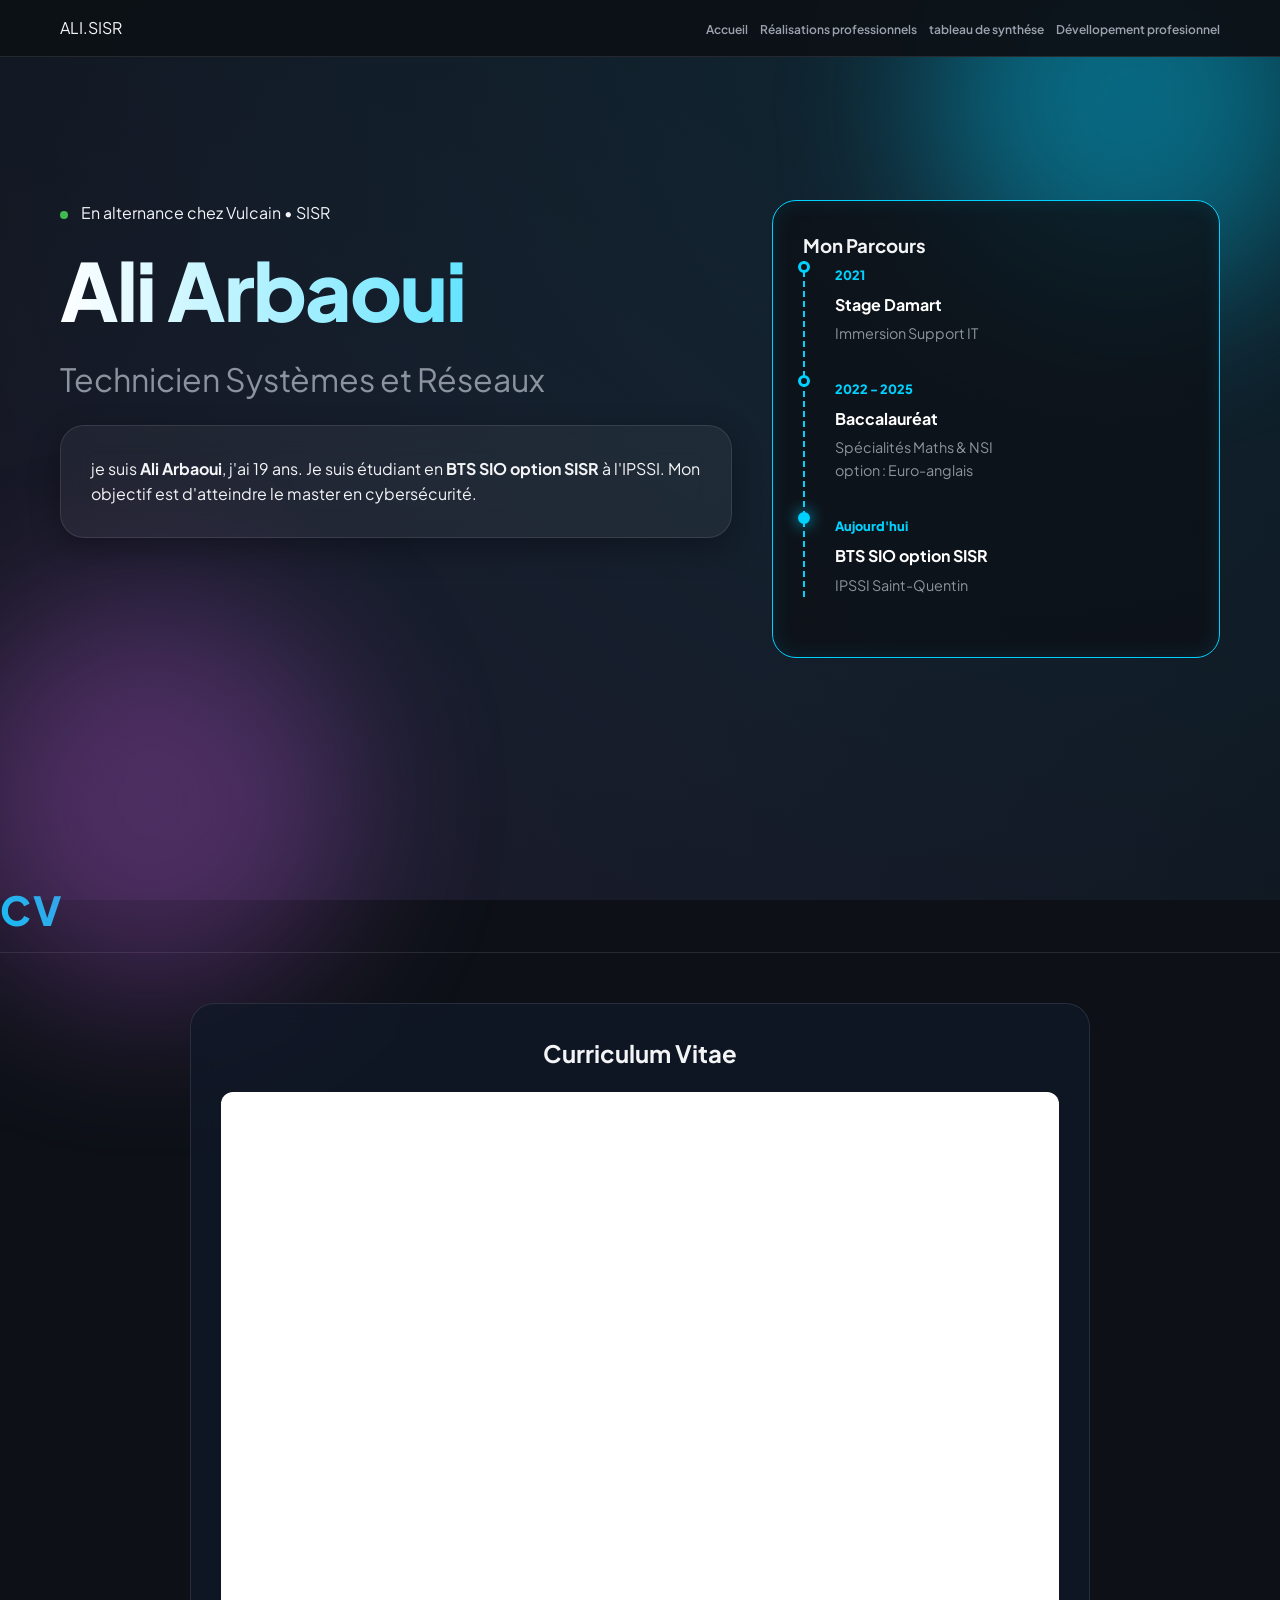
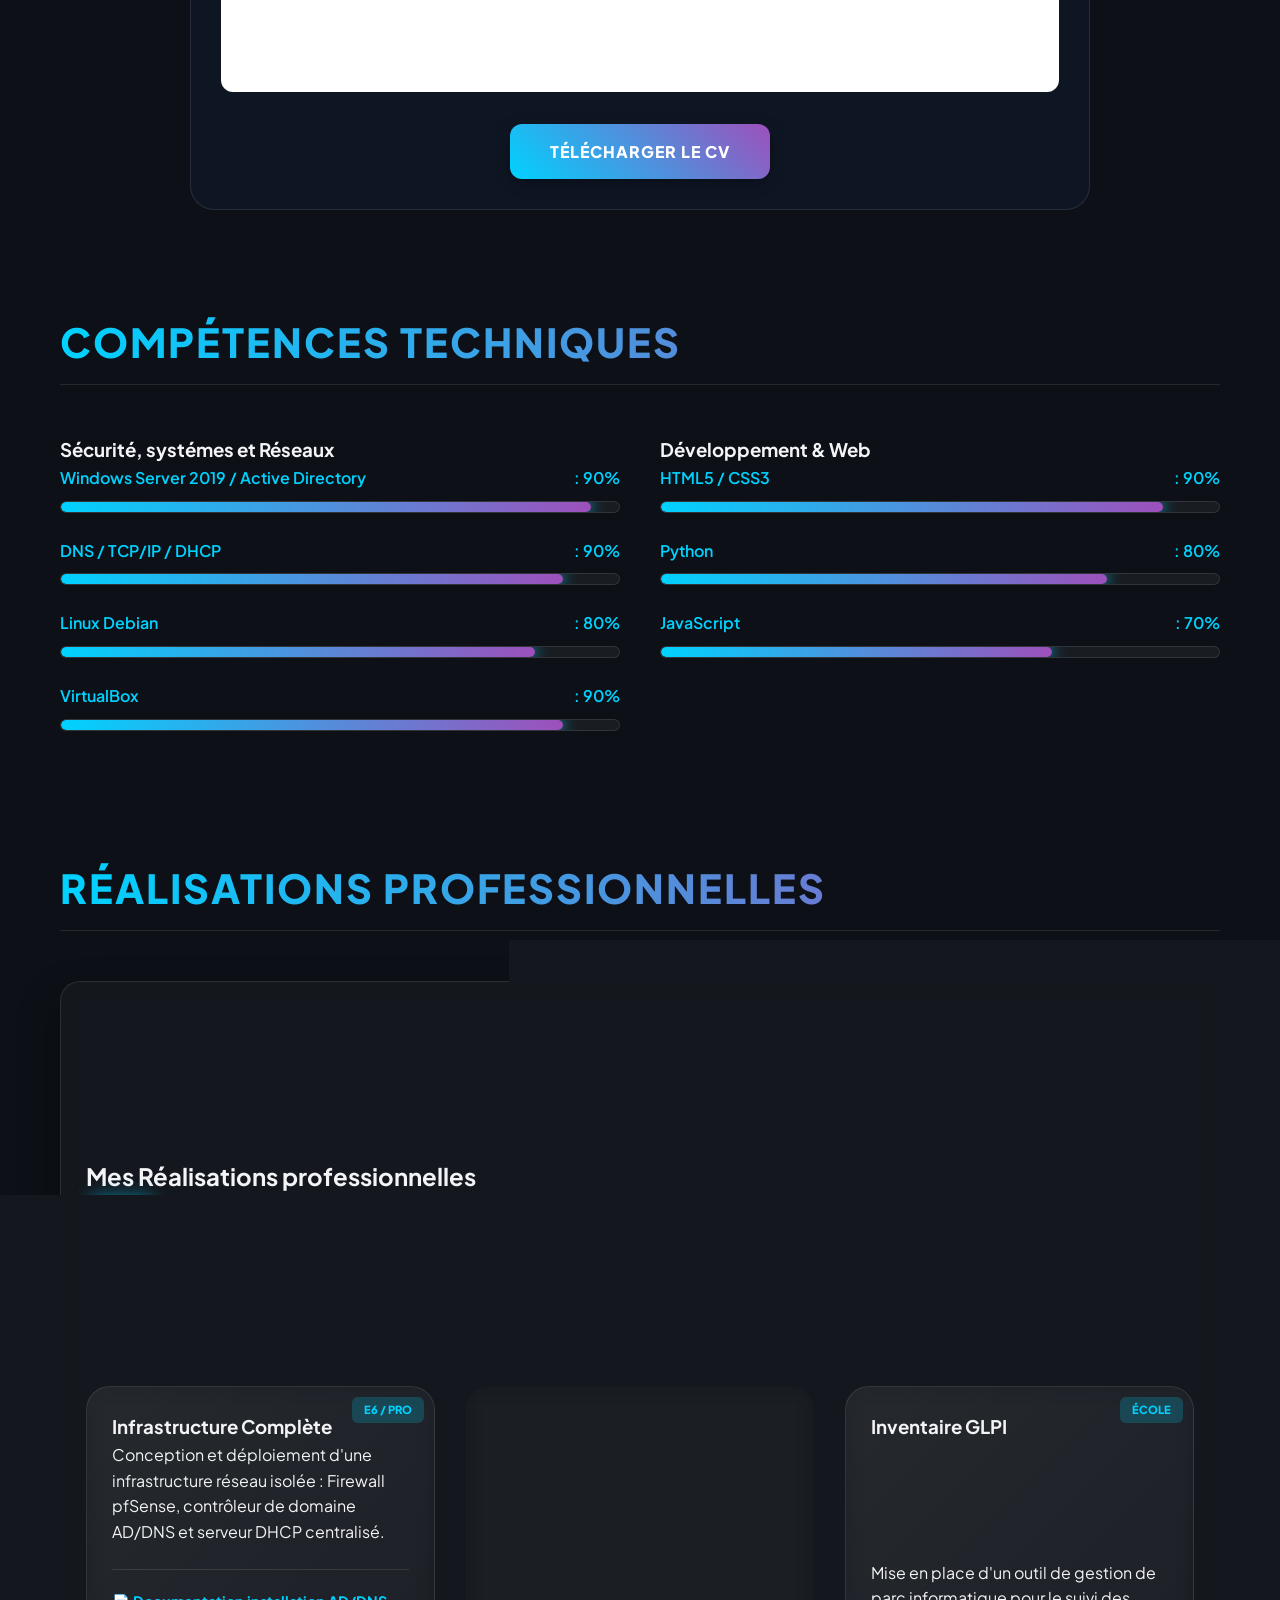
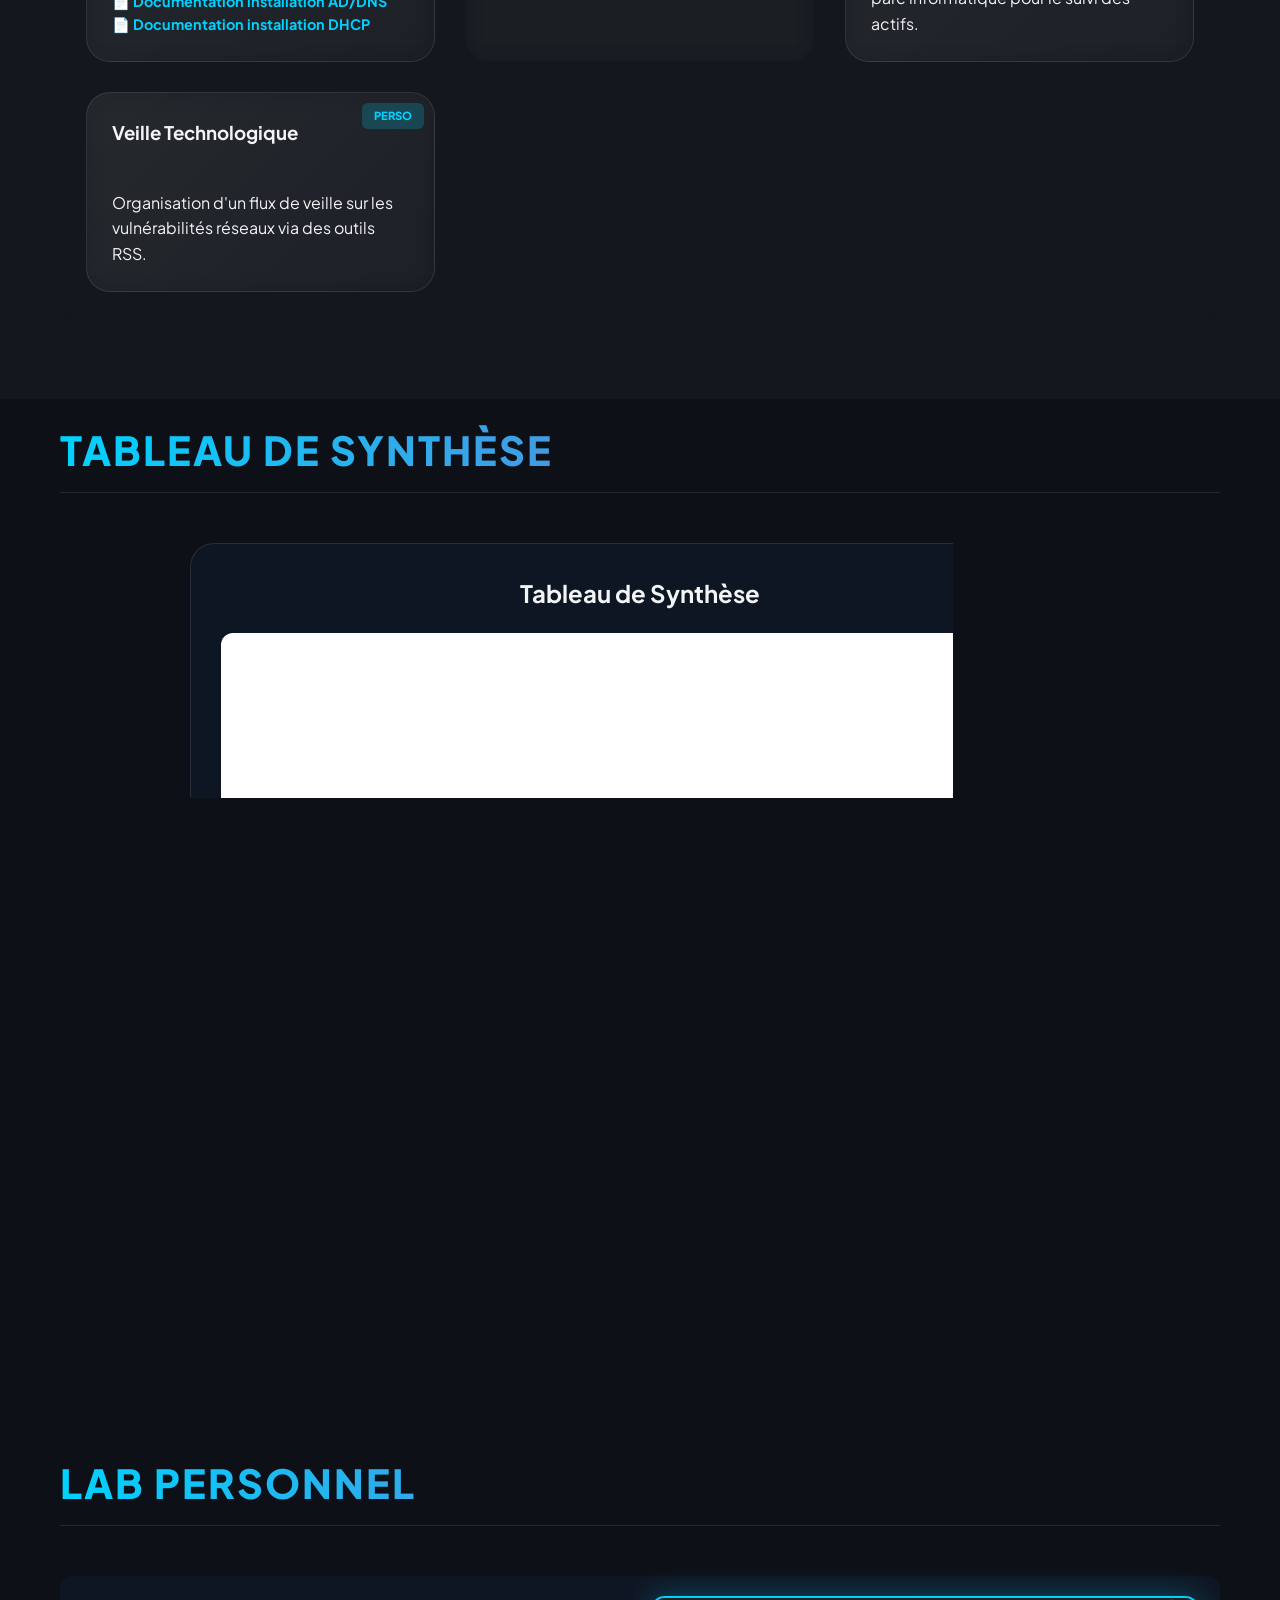
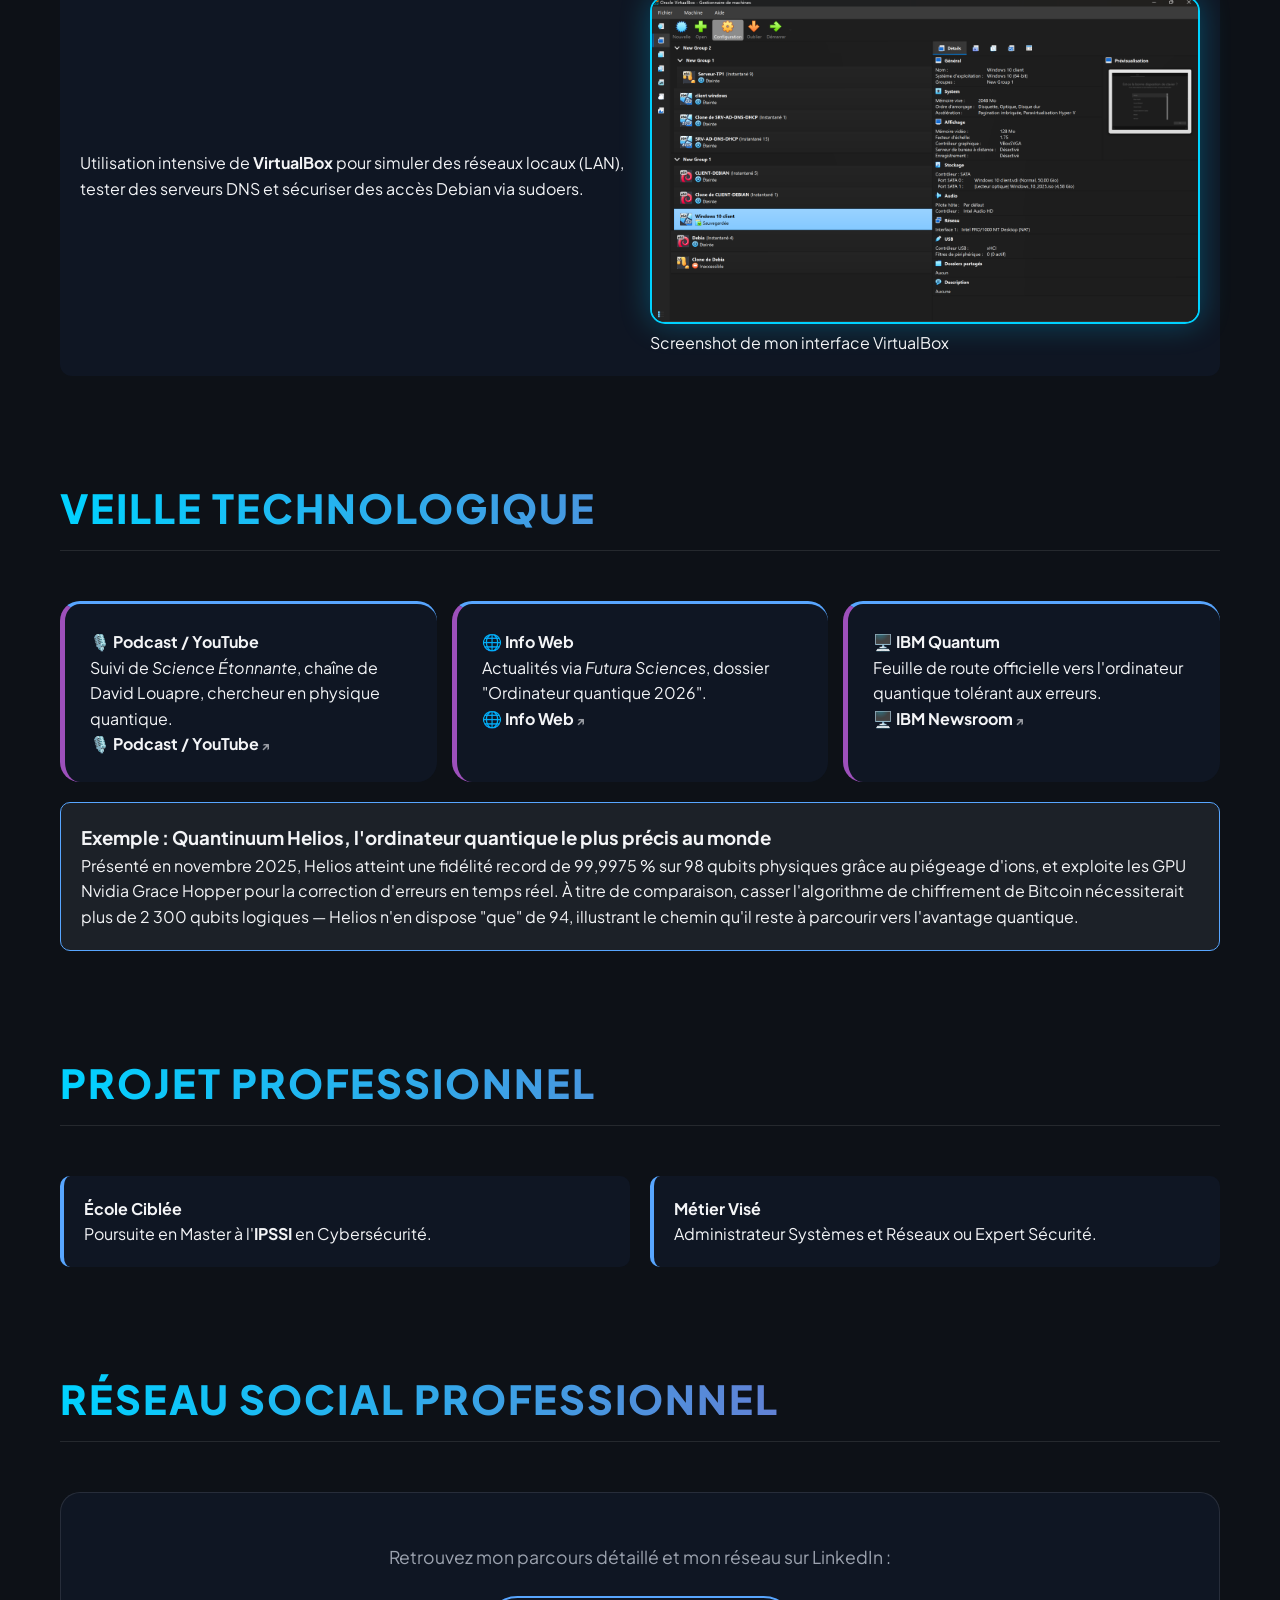
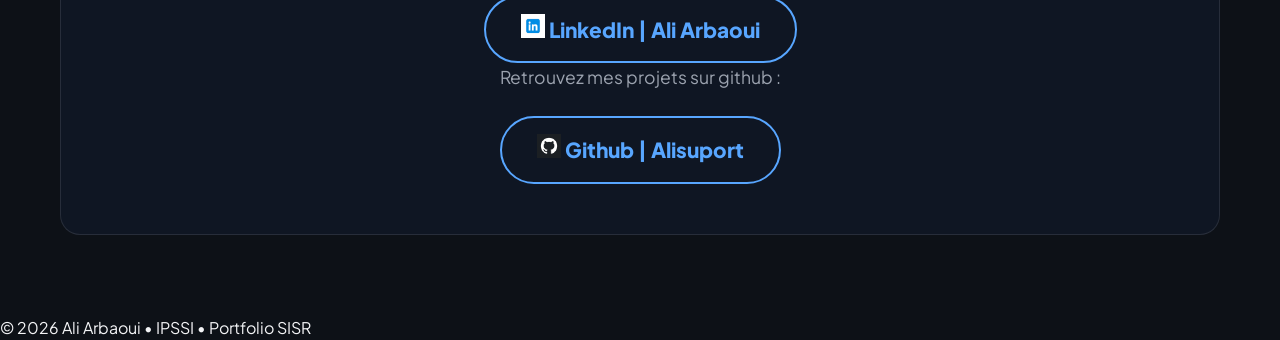
==== index.html @ 54f22679 "Rename portfolio.html to index.html" ====
<!DOCTYPE html>
<html lang="fr">
<head>
    <meta charset="UTF-8">
    <meta name="viewport" content="width=device-width, initial-scale=1.0">
    <title>Ali Arbaoui | Portfolio SISR</title>
    <link rel="stylesheet" href="portfolio1.css">
    <script src="script.js"></script>
    <link href="https://fonts.googleapis.com/css2?family=Plus+Jakarta+Sans:wght@300;400;600;800&display=swap" rel="stylesheet">
</head>
<body>

    <nav class="navbar">
    <div class="nav-container">
        <div class="nav-logo">ALI.<span>SISR</span></div>
        <ul class="nav-links">
            <li><a href="#presentation">Accueil</a></li>
            <li><a href="#missions">Réalisations professionnels</a></li>
            <li><a href="#table-section">tableau de synthése</a></li>
            <li><a href="#labo">Dévellopement profesionnel</a></li>
        </ul>
    </div>
</nav>
<header id="presentation" class="hero-header">
    <div class="blob blob-1"></div>
    <div class="blob blob-2"></div>

    <div class="container-wide hero-grid">
        <div class="hero-main">
            <div class="badge-status-vivid">
                <span class="pulse-dot"></span>
                En alternance chez Vulcain • SISR
            </div>
            
            <h1 class="vivid-title">Ali Arbaoui</h1>
            <p class="vivid-tagline">Technicien Systèmes et Réseaux</p>
            
            <div class="glass-bio">
                <p> je suis <strong>Ali Arbaoui</strong>, j'ai 19 ans.
                    Je suis étudiant en <strong>BTS SIO option SISR</strong> à l'IPSSI. 
                    Mon objectif est d'atteindre le master en cybersécurité.
                </p>
            </div>
        </div>

        <div class="hero-timeline-vivid">
            <h3 class="vivid-sub">Mon Parcours</h3>
            <div class="vivid-timeline">
                <div class="v-step">
                    <div class="v-marker"></div>
                    <div class="v-content">
                        <span class="v-date">2021</span>
                        <h4>Stage Damart</h4>
                        <p>Immersion Support IT</p>
                    </div>
                </div>
                <div class="v-step">
                    <div class="v-marker"></div>
                    <div class="v-content">
                        <span class="v-date">2022 - 2025</span>
                        <h4>Baccalauréat</h4>
                        <p>Spécialités Maths & NSI</p>
                        <p>option : Euro-anglais</p>
                    </div>
                </div>
                <div class="v-step active">
                    <div class="v-marker"></div>
                    <div class="v-content">
                        <span class="v-date">Aujourd'hui</span>
                        <h4>BTS SIO option SISR</h4>
                        <p>IPSSI Saint-Quentin</p>
                    </div>
                </div>
            </div>
        </div>
    </div>
</header>
        <section id="cv-table-section">
            <h2 class="title-main">CV</h2>
            <div class="viewer-container">
                <div class="viewer-box">
                    <h3>Curriculum Vitae</h3>
                    <iframe src="ARBAOUI-Ali-cv.pdf"></iframe>
                    <a href="ARBAOUI-Ali-cv.pdf" download="ARBAOUI-Ali-cv.pdf" class="btn-download-vivid">Télécharger le CV</a>
                </div>
            </div>
        </section>
    <main class="container-wide">
        
        <section id="skills">
            <h2 class="title-main">Compétences Techniques</h2>
            <div class="skills-grid">
                <div class="skill-category">
                    <h3>Sécurité, systémes et Réseaux</h3>
                    <div class="skill-item">
                        <div class="skill-info"><span>Windows Server 2019 / Active Directory</span><span>: 90%</span></div>
                        <div class="progress-bg"><div class="progress-fill" style="width: 95%;"></div></div>
                    </div>
                    <div class="skill-item">
                        <div class="skill-info"><span>DNS / TCP/IP / DHCP</span><span>: 90%</span></div>
                        <div class="progress-bg"><div class="progress-fill" style="width: 90%;"></div></div>
                    </div>
                    <div class="skill-item">
                        <div class="skill-info"><span>Linux Debian</span><span>: 80%</span></div>
                        <div class="progress-bg"><div class="progress-fill" style="width: 85%;"></div></div>
                    </div>
                    <div class="skill-item">
                        <div class="skill-info"><span>VirtualBox</span><span>: 90%</span></div>
                        <div class="progress-bg"><div class="progress-fill" style="width: 90%;"></div></div>
                    </div>
                </div>
                <div class="skill-category">
                    <h3>Développement & Web</h3>
                    <div class="skill-item">
                        <div class="skill-info"><span>HTML5 / CSS3</span><span>: 90%</span></div>
                        <div class="progress-bg"><div class="progress-fill" style="width: 90%;"></div></div>
                    </div>
                    <div class="skill-item">
                        <div class="skill-info"><span>Python</span><span>: 80%</span></div>
                        <div class="progress-bg"><div class="progress-fill" style="width: 80%;"></div></div>
                    </div>
                    <div class="skill-item">
                        <div class="skill-info"><span>JavaScript</span><span>: 70%</span></div>
                        <div class="progress-bg"><div class="progress-fill" style="width: 70%;"></div></div>
                    </div>
                </div>
            </div>
        </section>

<section id="missions">
    <h2 class="title-main">Réalisations Professionnelles</h2>

    <div class="filter-wrapper">
        <header class="text-center mb-16">
            <h2 class="text-4xl md:text-5xl font-black uppercase tracking-tighter">Mes   <span class="text-gradient">Réalisations professionnelles</span></h2>
            
            <div class="mt-12 flex justify-center gap-6 flex-wrap">
                <button class="filter-btn ctx-btn active text-xs font-bold uppercase tracking-widest" onclick="filterMissions('ctx', 'all', this)">Tous</button>
                <button class="filter-btn ctx-btn text-xs font-bold uppercase tracking-widest" onclick="filterMissions('ctx', 'pro', this)">Professionnel</button>
                <button class="filter-btn ctx-btn text-xs font-bold uppercase tracking-widest" onclick="filterMissions('ctx', 'ecole', this)">École</button>
                <button class="filter-btn ctx-btn text-xs font-bold uppercase tracking-widest" onclick="filterMissions('ctx', 'perso', this)">Personnel</button>
                <button class="filter-btn ctx-btn text-xs font-bold uppercase tracking-widest" onclick="filterMissions('ctx', 'E6', this)">E6</button>
            </div>

            <div class="mt-8 flex justify-center gap-4 md:gap-6 flex-wrap pb-10 border-b border-white/5">
                <button class="filter-btn comp-btn active text-[10px] font-bold uppercase tracking-widest" onclick="filterMissions('comp', 'all', this)">Tout</button>
                <button class="filter-btn comp-btn text-[10px] font-bold uppercase tracking-widest" onclick="filterMissions('comp', 'patrimoine', this)">Gérer le patrimoine</button>
                <button class="filter-btn comp-btn text-[10px] font-bold uppercase tracking-widest" onclick="filterMissions('comp', 'incident', this)">Répondre aux Incidents</button>
                <button class="filter-btn comp-btn text-[10px] font-bold uppercase tracking-widest" onclick="filterMissions('comp', 'presence', this)">Développer la présence en ligne</button>
                <button class="filter-btn comp-btn text-[10px] font-bold uppercase tracking-widest" onclick="filterMissions('comp', 'projet', this)">Travailler en mode projet</button>
                <button class="filter-btn comp-btn text-[10px] font-bold uppercase tracking-widest" onclick="filterMissions('comp', 'service', this)">Mise à disposition d'un service informatique</button>
            </div>
        </header>

    <div class="mission-grid-flex">
        
        <article class="m-card-new project-item" data-segment="pro e6" data-categories="patrimoine service incidents">
            <div class="card-header">
                <span class="m-badge">E6 / PRO</span>
                <h3>Infrastructure Complète</h3>
            </div>
            <p>Conception et déploiement d'une infrastructure réseau isolée : Firewall pfSense, contrôleur de domaine AD/DNS et serveur DHCP centralisé.</p>
            <div class="project-docs">
                <a href="./documentation-AD.docx" target="_blank" class="btn-doc-link">📄 Documentation installation AD/DNS</a>
                 <a href="./documentation-DHCP.docx" target="_blank" class="btn-doc-link">📄 Documentation installation DHCP</a>
            </div>
        </article>

        <article class="m-card-new project-item" data-segment="pro" data-categories="incidents">
            <div class="card-header">
                <span class="m-badge">PRO</span>
                <h3>Support Utilisateur</h3>
            </div>
            <p>Gestion des tickets d'assistance et dépannage matériel de proximité lors de mon stage.</p>
        </article>

        <article class="m-card-new project-item" data-segment="ecole" data-categories="service patrimoine">
            <div class="card-header">
                <span class="m-badge">ÉCOLE</span>
                <h3>Inventaire GLPI</h3>
            </div>
            <p>Mise en place d'un outil de gestion de parc informatique pour le suivi des actifs.</p>
        </article>

        <article class="m-card-new project-item" data-segment="perso" data-categories="projet">
            <div class="card-header">
                <span class="m-badge">PERSO</span>
                <h3>Veille Technologique</h3>
            </div>
            <p>Organisation d'un flux de veille sur les vulnérabilités réseaux via des outils RSS.</p>
        </article>

    </div>
</section>
        <section id="table-section">
            <h2 class="title-main">Tableau de Synthèse</h2>
            <div class="viewer-container">
                <div class="viewer-box">
                    <h3>Tableau de Synthèse</h3>
                    <iframe src="tableau-compétences.pdf"></iframe>
                    <a href="tableau-compétences.pdf" download="tableau-compétences.pdf" class="btn-download-vivid">Télécharger le Tableau</a>
                </div>
            </div>
        </section>

        <section id="labo">
            <h2 class="title-main">Lab Personnel</h2>
            <div class="lab-container">
                <div class="lab-text">
                    <p>Utilisation intensive de <strong>VirtualBox</strong> pour simuler des réseaux locaux (LAN), tester des serveurs DNS et sécuriser des accès Debian via sudoers.</p>
                </div>
                <div class="lab-screenshot">
                    <img src="virtualbox.png" alt="Preuve VirtualBox" class="img-screenshot">
                    <p class="img-caption">Screenshot de mon interface VirtualBox</p>
                </div>
            </div>
        </section>
        <section id="veille">
            <h2 class="title-main">Veille Technologique</h2>
            <div class="veille-grid">
                <div class="v-card">
                    <h4>🎙️ Podcast / YouTube</h4>
                    <p>Suivi de <em>Science Étonnante</em>, chaîne de David Louapre, chercheur en physique quantique.</p>
                    <h4>🎙️ <a href="https://www.youtube.com/@ScienceEtonnante" target="_blank" class="veille-link">Podcast / YouTube</a></h4>
                </div>
                <div class="v-card">
                    <h4>🌐 Info Web</h4>
                    <p>Actualités via <em>Futura Sciences</em>, dossier "Ordinateur quantique 2026".</p>
                    <h4>🌐 <a href="https://www.futura-sciences.com/tech/actualites/ordinateur-quantique-informatique-quantique-sort-laboratoire-ce-2026-va-reellement-apporter-129974/" target="_blank" class="veille-link">Info Web</a></h4>
                </div>
                <div class="v-card">
                    <h4>🖥️ IBM Quantum</h4>
                    <p>Feuille de route officielle vers l'ordinateur quantique tolérant aux erreurs.</p>
                    <h4>🖥️ <a href="https://fr.newsroom.ibm.com/" target="_blank" class="veille-link">IBM Newsroom</a></h4>
                </div>
            </div>
            <div class="veille-example">
                <h3>Exemple : Quantinuum Helios, l'ordinateur quantique le plus précis au monde</h3>
                <p>Présenté en novembre 2025, Helios atteint une fidélité record de 99,9975 % sur 98 qubits physiques grâce au piégeage d'ions, et exploite les GPU Nvidia Grace Hopper pour la correction d'erreurs en temps réel. À titre de comparaison, casser l'algorithme de chiffrement de Bitcoin nécessiterait plus de 2 300 qubits logiques — Helios n'en dispose "que" de 94, illustrant le chemin qu'il reste à parcourir vers l'avantage quantique.</p>
            </div>
        </section>

        <section id="projet-pro">
            <h2 class="title-main">Projet Professionnel</h2>
            <div class="pro-grid">
                <div class="pro-card">
                    <h4>École Ciblée</h4>
                    <p>Poursuite en Master à l'<strong>IPSSI</strong> en Cybersécurité.</p>
                </div>
                <div class="pro-card">
                    <h4>Métier Visé</h4>
                    <p>Administrateur Systèmes et Réseaux ou Expert Sécurité.</p>
                </div>
            </div>
        </section>
        <section id="social">
    <h2 class="title-main">Réseau social professionnel</h2>
    <div class="social-card">
        <p>Retrouvez mon parcours détaillé et mon réseau sur LinkedIn :</p>
        <a href="https://www.linkedin.com/in/ali-arbaoui-6868a738a/" target="_blank" class="btn-linkedin">
            <img src="linkedin.png" alt="LinkedIn" class="social-img"> LinkedIn | Ali Arbaoui
        </a>
        <p>Retrouvez mes projets sur github :</p>
        <a href="https://github.com/Alisuport" target="_blank" class="btn-linkedin"><img src="github.png" alt="GitHub" class="social-img"> Github | Alisuport</a>
    </div>
</section>

    </main>

    <footer>
        <p>© 2026 Ali Arbaoui • IPSSI • Portfolio SISR</p>
    </footer>

    <script>
        function filterSelection(c) {
            var x = document.getElementsByClassName("m-card-new");
            if (c == "all") c = "";
            for (var i = 0; i < x.length; i++) {
                x[i].style.display = "none";
                if (x[i].className.indexOf(c) > -1) x[i].style.display = "block";
            }
            var btns = document.getElementsByClassName("filter-btn");
            for (var i = 0; i < btns.length; i++) {
                btns[i].classList.remove("active");
            }
            event.currentTarget.classList.add("active");
        }
    </script>
</body>
</html>
---- portfolio1.css ----
:root {
    --bg: #0d1117;
    --card: #161b22;
    --primary: #58a6ff;
    --text: #e6edf3;
    --dim: #8b949e;
    --border: #30363d;
}

* { margin: 0; padding: 0; box-sizing: border-box; }
html { scroll-behavior: smooth; }
body { background: var(--bg); color: var(--text); font-family: 'Plus Jakarta Sans', sans-serif; line-height: 1.6; }

.container-wide { max-width: 1200px; margin: 0 auto; padding: 0 40px; }

/* NAVBAR COMPLÈTE */
.navbar { position: fixed; top: 0; width: 100%; background: rgba(13, 17, 23, 0.95); border-bottom: 1px solid var(--border); z-index: 1000; padding: 15px 0; backdrop-filter: blur(10px); }
.nav-container { display: flex; justify-content: space-between; align-items: center; max-width: 1200px; margin: 0 auto; padding: 0 20px; }
.nav-links { list-style: none; display: flex; gap: 12px; }
.nav-links a { text-decoration: none; color: var(--dim); font-size: 0.75rem; font-weight: 600; transition: 0.3s; white-space: nowrap; }
.nav-links a:hover { color: var(--primary); }

/* HEADER */
header { padding: 150px 0 60px; }
h1 { font-size: 3.5rem; letter-spacing: -2px; font-weight: 800; }
.title-main { font-size: 1.8rem; margin: 80px 0 30px; border-bottom: 1px solid var(--border); padding-bottom: 10px; color: var(--primary); }

/* COMPÉTENCES */
.skills-grid { display: grid; grid-template-columns: 1fr 1fr; gap: 40px; }
.skill-item { margin-bottom: 20px; }
.progress-bg { background: #21262d; height: 8px; border-radius: 10px; }
.progress-fill { background: var(--primary); height: 100%; border-radius: 10px; }

/* MISSIONS & FILTRES */
.filter-group { display: flex; gap: 8px; flex-wrap: wrap; margin-bottom: 30px; }
.filter-btn { background: transparent; border: 1px solid var(--border); color: var(--text); padding: 6px 12px; border-radius: 20px; cursor: pointer; font-size: 0.8rem; }
.filter-btn.active { background: var(--primary); border-color: var(--primary); }
.mission-grid-flex { display: grid; grid-template-columns: repeat(auto-fit, minmax(250px, 1fr)); gap: 20px; }
.m-card-new { background: var(--card); padding: 20px; border-radius: 12px; border: 1px solid var(--border); position: relative; }
.m-badge { position: absolute; top: 10px; right: 10px; font-size: 0.65rem; padding: 3px 8px; border-radius: 4px; background: #238636; font-weight: 800; }

/* LABO & VEILLE */
.lab-container { display: grid; grid-template-columns: 1fr 1fr; gap: 20px; align-items: center; background: var(--card); padding: 20px; border-radius: 12px; }
.img-screenshot { width: 100%; border-radius: 8px; border: 1px solid var(--border); }
.veille-grid { display: grid; grid-template-columns: repeat(3, 1fr); gap: 15px; margin-bottom: 20px; }
.v-card { background: var(--card); padding: 15px; border-radius: 10px; border-top: 3px solid var(--primary); }
.veille-example { background: #1c2128; padding: 20px; border-radius: 10px; border: 1px solid var(--primary); }

/* PROJET PRO */
.pro-grid { display: grid; grid-template-columns: 1fr 1fr; gap: 20px; }
.pro-card { background: var(--card); padding: 20px; border-radius: 10px; border-left: 4px solid var(--primary); }

/* VIEWERS PDF & BOUTONS */
.viewer-container { display: grid; grid-template-columns: 1fr 1fr; gap: 30px; }
.viewer-box { background: var(--card); padding: 20px; border-radius: 15px; border: 1px solid var(--border); text-align: center; }
iframe { width: 100%; height: 400px; border-radius: 8px; background: white; margin-bottom: 15px; }
.btn-download-main { display: block; background: var(--primary); color: white; padding: 12px; text-decoration: none; border-radius: 8px; font-weight: 800; transition: 0.3s; }
.btn-download-main:hover { opacity: 0.8; }
.btn-dl-secondary { color: var(--primary); text-decoration: none; font-weight: 600; font-size: 0.9rem; border: 1px solid var(--primary); padding: 5px 15px; border-radius: 5px; }

@media (max-width: 900px) {
    .nav-links { display: none; }
    .skills-grid, .viewer-container, .pro-grid, .veille-grid, .lab-container { grid-template-columns: 1fr; }
}
/* SECTION RÉSEAU SOCIAL */
#social {
    margin-bottom: 80px;
}

.social-card {
    text-align: center;
    padding: 50px 20px;
    background: var(--card);
    border-radius: 20px;
    border: 1px solid var(--border);
    transition: transform 0.3s ease;
}

.social-card p {
    color: var(--dim);
    margin-bottom: 25px;
    font-size: 1.1rem;
}

.btn-linkedin {
    display: inline-block;
    font-size: 1.3rem;
    color: var(--primary);
    text-decoration: none;
    font-weight: 800;
    padding: 15px 35px;
    border: 2px solid var(--primary);
    border-radius: 50px;
    transition: all 0.3s ease;
}

.btn-linkedin:hover {
    background: var(--primary);
    color: #fff !important; /* Force le texte en blanc au survol */
    box-shadow: 0 0 20px rgba(88, 166, 255, 0.4);
    transform: translateY(-3px);
}
/* SECTION DOCUMENTATION EN BLOCS */
.docs-container-blocks {
    display: flex;
    flex-direction: column;
    gap: 25px;
}

.doc-block {
    background: var(--card);
    border: 1px solid var(--border);
    border-radius: 15px;
    padding: 30px;
    transition: transform 0.3s ease, border-color 0.3s ease;
}

.doc-block:hover {
    border-color: var(--primary);
    transform: translateX(10px); /* Petit effet de décalage au survol */
}

.doc-header {
    display: flex;
    align-items: center;
    gap: 20px;
    margin-bottom: 20px;
}

.doc-icon-large {
    font-size: 2.5rem;
    background: #1c2128;
    padding: 15px;
    border-radius: 12px;
}

.doc-title-group h3 {
    font-size: 1.4rem;
    color: var(--text);
    margin-bottom: 5px;
}

.doc-subtitle {
    color: var(--primary);
    font-weight: 600;
    font-size: 0.9rem;
    text-transform: uppercase;
}

.doc-description {
    color: var(--dim);
    margin-bottom: 25px;
    line-height: 1.6;
    max-width: 800px;
}

.doc-footer {
    display: flex;
    justify-content: space-between;
    align-items: center;
    border-top: 1px solid var(--border);
    padding-top: 20px;
}

.file-type {
    font-size: 0.8rem;
    color: var(--dim);
    font-weight: bold;
}

.btn-dl-block {
    background: transparent;
    color: var(--primary);
    border: 2px solid var(--primary);
    padding: 10px 25px;
    border-radius: 8px;
    text-decoration: none;
    font-weight: 800;
    transition: all 0.3s ease;
}

.btn-dl-block:hover {
    background: var(--primary);
    color: white !important;
}
/* DESIGN DE LA FRISE CHRONOLOGIQUE */
.timeline-wrapper {
    margin-top: 50px;
    max-width: 800px;
}

.timeline-title {
    font-size: 1.2rem;
    color: var(--primary);
    margin-bottom: 30px;
    text-transform: uppercase;
    letter-spacing: 1px;
}

.timeline {
    position: relative;
    padding-left: 30px;
}

/* La ligne verticale */
.timeline::before {
    content: '';
    position: absolute;
    left: 4px;
    top: 0;
    width: 2px;
    height: 100%;
    background: var(--border);
}

.timeline-item {
    position: relative;
    margin-bottom: 40px;
}

/* Le point sur la ligne */
.timeline-marker {
    position: absolute;
    left: -30px;
    top: 5px;
    width: 10px;
    height: 10px;
    border-radius: 50%;
    background: var(--border);
    border: 2px solid var(--bg);
    transition: 0.3s;
}

.timeline-content {
    padding-left: 10px;
}

.timeline-content .date {
    display: block;
    font-size: 0.85rem;
    color: var(--primary);
    font-weight: 800;
    margin-bottom: 5px;
}

.timeline-content h4 {
    font-size: 1.1rem;
    color: var(--text);
    margin-bottom: 5px;
}

.timeline-content p {
    color: var(--dim);
    font-size: 0.95rem;
}

/* Mise en avant de l'étape actuelle */
.timeline-item.current .timeline-marker {
    background: var(--primary);
    box-shadow: 0 0 10px var(--primary);
    transform: scale(1.3);
}

.timeline-item.current h4 {
    color: var(--primary);
}:root {
    --neon-blue: #00d2ff;
    --neon-purple: #9d50bb;
    --glass: rgba(255, 255, 255, 0.05);
}

/* --- BACKGROUND ANIMÉ --- */
.hero-header {
    position: relative;
    padding: 200px 0 120px;
    background: #0d1117;
    overflow: hidden;
}

/* Les Blobs de couleur en fond */
.blob {
    position: absolute;
    width: 400px;
    height: 400px;
    filter: blur(80px);
    z-index: 0;
    opacity: 0.4;
    border-radius: 50%;
    animation: move 10s infinite alternate;
}
.blob-1 { background: var(--neon-blue); top: -100px; right: -50px; }
.blob-2 { background: var(--neon-purple); bottom: -100px; left: -50px; animation-delay: -5s; }

@keyframes move {
    from { transform: translate(0, 0) scale(1); }
    to { transform: translate(50px, 50px) scale(1.2); }
}

/* --- TEXTE ET TITRES --- */
.hero-grid { position: relative; z-index: 2; display: grid; grid-template-columns: 1.2fr 0.8fr; gap: 40px; }

.vivid-title {
    font-size: 5rem;
    background: linear-gradient(to right, #fff, var(--neon-blue));
    -webkit-background-clip: text;
    -webkit-text-fill-color: transparent;
    font-weight: 900;
}

.vivid-tagline { font-size: 2rem; color: #8b949e; }
.vivid-tagline span { color: var(--neon-blue); text-shadow: 0 0 15px rgba(0, 210, 255, 0.5); }

/* --- CARTE BIOGRAPHIE GLASSMORPHISM --- */
.glass-bio {
    background: var(--glass);
    backdrop-filter: blur(15px);
    border: 1px solid rgba(255, 255, 255, 0.1);
    padding: 30px;
    border-radius: 24px;
    margin-top: 20px;
    box-shadow: 0 10px 30px rgba(0,0,0,0.3);
}

/* --- BOUTONS COLORÉS --- */
.btn-vivid-primary {
    background: linear-gradient(45deg, var(--neon-blue), var(--neon-purple));
    color: white;
    padding: 14px 28px;
    border-radius: 12px;
    text-decoration: none;
    font-weight: 800;
    box-shadow: 0 4px 15px rgba(157, 80, 187, 0.4);
    transition: 0.3s;
}
.btn-vivid-primary:hover { transform: scale(1.05); box-shadow: 0 0 25px var(--neon-blue); }

/* --- FRISE CHRONOLOGIQUE VIVANTE --- */
.hero-timeline-vivid {
    background: rgba(13, 17, 23, 0.8);
    border: 1px solid var(--neon-blue);
    padding: 30px;
    border-radius: 24px;
    box-shadow: inset 0 0 20px rgba(0, 210, 255, 0.1);
}

.vivid-timeline {
    position: relative;
    padding-left: 30px;
    border-left: 2px dashed var(--neon-blue);
}

.v-step { position: relative; margin-bottom: 30px; }
.v-marker {
    position: absolute;
    left: -37px;
    width: 12px;
    height: 12px;
    background: #0d1117;
    border: 3px solid var(--neon-blue);
    border-radius: 50%;
}

.v-step.active .v-marker {
    background: var(--neon-blue);
    box-shadow: 0 0 15px var(--neon-blue);
}

.v-date { color: var(--neon-blue); font-weight: 800; font-size: 0.8rem; }
.v-content h4 { color: white; margin: 5px 0; }
.v-content p { color: #8b949e; font-size: 0.9rem; }

/* Status Pulse */
.pulse-dot {
    height: 8px; width: 8px; background: #3fb950; border-radius: 50%;
    display: inline-block; margin-right: 10px;
    animation: pulse-green 2s infinite;
}
@keyframes pulse-green {
    0% { box-shadow: 0 0 0 0 rgba(63, 185, 80, 0.7); }
    70% { box-shadow: 0 0 0 10px rgba(63, 185, 80, 0); }
    100% { box-shadow: 0 0 0 0 rgba(63, 185, 80, 0); }
}
:root {
    --bg: #030712;
    --card: rgba(17, 25, 40, 0.75);
    --border: rgba(255, 255, 255, 0.1);
    --neon-blue: #00d2ff;
    --neon-purple: #9d50bb;
    --text: #f3f4f6;
    --dim: #9ca3af;
}

* { margin: 0; padding: 0; box-sizing: border-box; }
html { scroll-behavior: smooth; }
body { 
    background-color: var(--bg); 
    color: var(--text); 
    font-family: 'Plus Jakarta Sans', sans-serif;
    overflow-x: hidden;
}

.container-wide { max-width: 1200px; margin: 0 auto; padding: 0 20px; position: relative; z-index: 2; }

/* TITRES VIVANTS */
.title-main {
    font-size: 2.5rem;
    margin: 100px 0 50px;
    background: linear-gradient(to right, var(--neon-blue), var(--neon-purple));
    -webkit-background-clip: text;
    -webkit-text-fill-color: transparent;
    font-weight: 800;
    text-transform: uppercase;
    letter-spacing: 2px;
}

/* SECTION COMPÉTENCES - BARRES LUMINEUSES */
.skills-grid { display: grid; grid-template-columns: 1fr 1fr; gap: 40px; }
.skill-item { margin-bottom: 25px; }
.skill-info { display: flex; justify-content: space-between; margin-bottom: 10px; font-weight: 600; color: var(--neon-blue); }
.progress-bg { background: rgba(255,255,255,0.05); height: 12px; border-radius: 20px; overflow: hidden; border: 1px solid var(--border); }
.progress-fill { 
    height: 100%; 
    background: linear-gradient(90deg, var(--neon-blue), var(--neon-purple));
    box-shadow: 0 0 15px var(--neon-blue);
    border-radius: 20px;
}

/* CARTES MISSIONS - EFFET DE VERRE */
.mission-grid-flex { display: grid; grid-template-columns: repeat(auto-fit, minmax(280px, 1fr)); gap: 25px; }
.m-card-new { 
    background: var(--card);
    backdrop-filter: blur(12px);
    padding: 30px;
    border-radius: 20px;
    border: 1px solid var(--border);
    transition: 0.4s;
}
.m-card-new:hover { 
    border-color: var(--neon-blue);
    transform: translateY(-10px);
    box-shadow: 0 10px 30px rgba(0, 210, 255, 0.2);
}
.m-badge { background: linear-gradient(45deg, var(--neon-blue), var(--neon-purple)); padding: 4px 12px; border-radius: 6px; font-size: 0.7rem; font-weight: 800; }

/* DOCUMENTATION - BLOCS STYLISÉS */
.doc-block { 
    background: var(--card);
    border: 1px solid var(--border);
    padding: 30px;
    border-radius: 24px;
    margin-bottom: 20px;
    display: flex;
    justify-content: space-between;
    align-items: center;
}
.btn-vivid-outline {
    border: 2px solid var(--neon-blue);
    color: var(--neon-blue);
    padding: 10px 20px;
    border-radius: 10px;
    text-decoration: none;
    font-weight: 800;
    transition: 0.3s;
}
.btn-vivid-outline:hover { background: var(--neon-blue); color: white; box-shadow: 0 0 20px var(--neon-blue); }

/* VEILLE & LABO */
.v-card { 
    background: var(--card); 
    padding: 25px; 
    border-radius: 20px; 
    border-left: 5px solid var(--neon-purple); 
}
.img-screenshot { 
    border: 2px solid var(--neon-blue); 
    box-shadow: 0 0 30px rgba(0, 210, 255, 0.3);
    border-radius: 15px;
    width: 100%;
}

/* CV & TABLEAU - VIEWERS PDF */
.viewer-box { 
    background: var(--card); 
    padding: 20px; 
    border-radius: 24px; 
    border: 1px solid var(--border);
    text-align: center;
}
iframe { width: 100%; height: 450px; border-radius: 12px; border: none; background: white; margin-bottom: 20px; }

/* BOUTON DOWNLOAD FLASHY */
.btn-download-vivid {
    display: block;
    background: linear-gradient(45deg, var(--neon-blue), var(--neon-purple));
    color: white;
    text-decoration: none;
    padding: 15px;
    border-radius: 12px;
    font-weight: 900;
    text-transform: uppercase;
    letter-spacing: 1px;
    box-shadow: 0 4px 15px rgba(0,0,0,0.3);
}:root {
    /* La couleur de base du header */
    --bg: #0d1117; 
}

body {
    background-color: var(--bg);
    /* On applique les lueurs du header à tout le site */
    background-image: 
        radial-gradient(circle at 80% 0%, rgba(0, 210, 255, 0.1), transparent),
        radial-gradient(circle at 20% 100%, rgba(157, 80, 187, 0.1), transparent);
    background-attachment: fixed; /* Pour que les couleurs ne bougent pas au scroll */
}

/* On s'assure que toutes les sections sont transparentes pour voir le fond du body */
header, section, main, footer {
    background: transparent !important;
    border: none !important;
}

/* Si tu veux que les "blobs" colorés restent visibles en arrière-plan pendant le scroll */
.blob {
    position: fixed; /* Change absolute par fixed */
    z-index: 0; /* Reste derrière le contenu */
}
/* On force l'affichage en colonne pour que les blocs ne soient pas côte à côte */
.viewer-container {
    display: flex;
    flex-direction: column;
    gap: 50px; /* Espace entre le bloc CV et le bloc Tableau */
    width: 100%;
    max-width: 900px; /* Optionnel : pour que les lecteurs PDF ne soient pas trop larges */
    margin: 0 auto;
}

.viewer-box {
    background: var(--card);
    backdrop-filter: blur(12px);
    padding: 30px;
    border-radius: 24px;
    border: 1px solid var(--border);
    text-align: center;
    transition: 0.3s;
}

/* Effet de lueur au survol sur tout le bloc */
.viewer-box:hover {
    border-color: var(--neon-blue);
    box-shadow: 0 0 30px rgba(0, 210, 255, 0.15);
}

.viewer-box h3 {
    margin-bottom: 20px;
    color: var(--text);
    font-size: 1.5rem;
}

/* Style des lecteurs PDF */
.viewer-box iframe {
    width: 100%;
    height: 600px; /* Augmenté pour une meilleure visibilité l'un après l'autre */
    border-radius: 12px;
    border: none;
    background: white;
    margin-bottom: 25px;
}

/* Bouton de téléchargement Vivid */
.btn-download-vivid {
    display: inline-block;
    background: linear-gradient(45deg, var(--neon-blue), var(--neon-purple));
    color: white !important;
    text-decoration: none;
    padding: 15px 40px;
    border-radius: 12px;
    font-weight: 900;
    text-transform: uppercase;
    letter-spacing: 1px;
    transition: 0.3s;
    box-shadow: 0 4px 15px rgba(0,0,0,0.3);
}

.btn-download-vivid:hover {
    transform: translateY(-3px);
    box-shadow: 0 0 20px var(--neon-blue);
}
.social-links-vivid {
    display: flex;
    justify-content: center;
    gap: 20px;
    margin-top: 30px;
}

.social-item {
    display: flex;
    align-items: center;
    gap: 12px;
    padding: 10px 20px;
    background: var(--card);
    border: 1px solid var(--border);
    border-radius: 12px;
    color: white;
    text-decoration: none;
    font-weight: bold;
    transition: 0.3s ease;
}

/* Style spécifique pour les images des logos */
.social-img {
    width: 24px;  /* Ajuste la taille selon tes besoins */
    height: 24px;
    object-fit: contain; /* Garde les proportions du logo */
}

.social-item:hover {
    border-color: var(--neon-blue);
    box-shadow: 0 0 15px var(--neon-blue);
    transform: translateY(-3px);
    background: rgba(255, 255, 255, 0.05);

}
/* --- CONTENEUR DES FILTRES --- */
.filter-wrapper {
    background: rgba(255, 255, 255, 0.03);
    backdrop-filter: blur(12px);
    border: 1px solid rgba(255, 255, 255, 0.1);
    border-radius: 24px;
    padding: 30px;
    margin-bottom: 50px;
    box-shadow: 0 20px 40px rgba(0, 0, 0, 0.4);
}

.filter-group h4 {
    color: var(--dim);
    text-transform: uppercase;
    font-size: 0.75rem;
    letter-spacing: 2px;
    margin-bottom: 15px;
}

/* --- STYLE DES BOUTONS --- */
.filter-btn, .cat-btn {
    background: rgba(255, 255, 255, 0.05);
    border: 1px solid rgba(255, 255, 255, 0.1);
    color: var(--dim);
    padding: 10px 20px;
    border-radius: 50px;
    cursor: pointer;
    font-weight: 600;
    font-size: 0.85rem;
    transition: all 0.4s cubic-bezier(0.175, 0.885, 0.32, 1.275);
    white-space: nowrap;
}

/* Hover : Légère lueur */
.filter-btn:hover, .cat-btn:hover {
    color: #fff;
    border-color: var(--neon-blue);
    transform: scale(1.05);
    background: rgba(0, 210, 255, 0.1);
}

/* État Actif / Sélectionné (Multi-filtres) */
.filter-btn.active, .cat-btn.selected {
    background: linear-gradient(45deg, var(--neon-blue), var(--neon-purple));
    border: none;
    color: #fff;
    box-shadow: 0 0 20px rgba(0, 210, 255, 0.5);
    transform: scale(1.05);
}

/* Cas spécial pour le bouton E6 */
.btn-e6.active {
    box-shadow: 0 0 25px rgba(157, 80, 187, 0.6);
}
/* --- GRILLE ET CARTES --- */
.mission-grid-flex {
    display: grid;
    grid-template-columns: repeat(auto-fill, minmax(320px, 1fr));
    gap: 30px;
}

.m-card-new {
    background: linear-gradient(135deg, rgba(255,255,255,0.05) 0%, rgba(255,255,255,0.01) 100%);
    border: 1px solid rgba(255, 255, 255, 0.1);
    border-radius: 24px;
    padding: 25px;
    transition: 0.4s ease;
}
/* État actif pour Segmentation (Cercle bleu) */
.filter-btn.active {
    background: var(--neon-blue);
    color: white;
    border-color: var(--neon-blue);
    box-shadow: 0 0 15px rgba(0, 210, 255, 0.4);
}

/* État sélectionné pour Catégories (Dégradé) */
.cat-btn.selected {
    background: linear-gradient(45deg, var(--neon-blue), var(--neon-purple));
    color: white;
    border: none;
    box-shadow: 0 0 15px rgba(157, 80, 187, 0.4);
}

/* On force les cartes à être des colonnes pour aligner le texte proprement */
.m-card-new {
    display: flex;
    flex-direction: column;
    min-height: 200px;

    display: flex;
    flex-direction: column;
    justify-content: space-between;
}

.m-card-new:hover {
    transform: translateY(-10px) rotate(1deg); /* Petit effet de rotation dynamique */
    border-color: var(--neon-blue);
    box-shadow: 0 15px 35px rgba(0, 210, 255, 0.15);
}

/* Badge dans la carte */
.m-badge {
    display: inline-block;
    padding: 4px 12px;
    border-radius: 6px;
    font-size: 0.7rem;
    font-weight: 900;
    text-transform: uppercase;
    background: rgba(0, 210, 255, 0.2);
    color: var(--neon-blue);
    margin-bottom: 15px;
}

/* --- LIEN DOCUMENTATION TECHNIQUE --- */
.project-docs {
    margin-top: 25px;
    padding-top: 20px;
    border-top: 1px solid rgba(255, 255, 255, 0.1);
}

.btn-doc-link {
    color: var(--neon-blue);
    text-decoration: none;
    font-weight: 700;
    font-size: 0.9rem;
    display: flex;
    align-items: center;
    gap: 8px;
    transition: 0.3s;
}

.btn-doc-link:hover {
    color: var(--neon-purple);
    text-shadow: 0 0 10px var(--neon-purple);
}
/* Conteneur principal des filtres */
.filter-wrapper {
    background: rgba(255, 255, 255, 0.03);
    backdrop-filter: blur(10px);
    border: 1px solid rgba(255, 255, 255, 0.1);
    border-radius: 20px;
    padding: 25px;
    margin-bottom: 40px;
    display: flex;
    flex-direction: column;
    gap: 20px;
}

.filter-group h4 {
    color: var(--dim);
    font-size: 0.8rem;
    letter-spacing: 1px;
    margin-bottom: 10px;
    text-transform: uppercase;
}

.segment-filters, .category-filters {
    display: flex;
    flex-wrap: wrap;
    gap: 12px;
}

/* Style de base des boutons */
.filter-btn, .cat-btn {
    background: rgba(255, 255, 255, 0.05);
    border: 1px solid rgba(255, 255, 255, 0.1);
    color: var(--text);
    padding: 10px 20px;
    border-radius: 50px;
    cursor: pointer;
    font-size: 0.85rem;
    font-weight: 600;
    transition: all 0.3s ease;
}

/* État ACTIF (Segmentation - Bleu Néon) */
.filter-btn.active {
    background: var(--neon-blue);
    border-color: var(--neon-blue);
    box-shadow: 0 0 15px rgba(0, 210, 255, 0.5);
    color: white;
}
/* --- PROTECTION DES CLIQUES --- */
.filter-wrapper {
    position: relative;
    z-index: 100; /* Passe au-dessus de tout */
    pointer-events: auto !important; /* Autorise les interactions */
}

.filter-btn, .cat-btn {
    position: relative;
    z-index: 101;
    cursor: pointer !important;
    pointer-events: auto !important;
    user-select: none;
    transition: all 0.3s ease;
}

/* --- ÉTATS VISUELS --- */

/* Segmentation active (Bleu) */
.filter-btn.active {
    background: #00d2ff !important;
    color: #fff !important;
    box-shadow: 0 0 15px rgba(0, 210, 255, 0.6);
}

/* Catégories sélectionnées (Dégradé) */
.cat-btn.selected {
    background: linear-gradient(45deg, #00d2ff, #9d50bb) !important;
    color: #fff !important;
    border: none !important;
    box-shadow: 0 0 15px rgba(157, 80, 187, 0.6);
}

/* Effet au survol pour confirmer que c'est cliquable */
.filter-btn:hover, .cat-btn:hover {
    transform: translateY(-2px);
    filter: brightness(1.2);
}

/* Gestion de l'affichage des projets */
.project-item {
    transition: opacity 0.4s ease;
}

/* État SÉLECTIONNÉ (Catégories - Dégradé Violet/Bleu) */
.cat-btn.selected {
    background: linear-gradient(45deg, var(--neon-blue), var(--neon-purple));
    border: none;
    box-shadow: 0 0 15px rgba(157, 80, 187, 0.5);
    color: white;
}

/* Bouton E6 spécifique quand actif */
.btn-e6.active {
    background: var(--neon-purple);
    box-shadow: 0 0 20px var(--neon-purple);
}

/* --- LE BLOC DES FILTRES --- */
.filter-wrapper {
    background: rgba(255, 255, 255, 0.03);
    backdrop-filter: blur(10px);
    border: 1px solid rgba(255, 255, 255, 0.1);
    border-radius: 20px;
    padding: 25px;
    margin-bottom: 40px;
    display: flex;
    flex-direction: column;
    gap: 20px;
    position: relative; 
    z-index: 10; /* Empêche les autres éléments de bloquer les clics */
}

.filter-group h4 {
    color: var(--dim);
    font-size: 0.8rem;
    letter-spacing: 1px;
    margin-bottom: 10px;
    text-transform: uppercase;
}

.segment-filters, .category-filters {
    display: flex;
    flex-wrap: wrap;
    gap: 12px;
}

/* --- LES BOUTONS (Par défaut) --- */
.filter-btn, .cat-btn {
    background: rgba(255, 255, 255, 0.05);
    border: 1px solid rgba(255, 255, 255, 0.1);
    color: var(--text);
    padding: 10px 20px;
    border-radius: 50px;
    cursor: pointer; /* Fait apparaître la petite main */
    font-size: 0.85rem;
    font-weight: 600;
    transition: all 0.3s ease;
    position: relative;
    z-index: 11; /* Rend les boutons prioritaires au clic */
}

/* --- ÉTATS ACTIFS (Quand tu cliques dessus) --- */

/* Boutons de Segmentation (All, École, Pro...) */
.filter-btn.active {
    background: var(--neon-blue);
    border-color: var(--neon-blue);
    box-shadow: 0 0 15px rgba(0, 210, 255, 0.5);
    color: white;
}

/* Boutons de Catégories (Patrimoine, Incidents...) */
.cat-btn.selected {
    background: linear-gradient(45deg, var(--neon-blue), var(--neon-purple));
    border: none;
    box-shadow: 0 0 15px rgba(157, 80, 187, 0.5);
    color: white;
}

/* Bouton E6 Spécifique */
.filter-btn.btn-e6.active {
    background: var(--neon-purple);
    border-color: var(--neon-purple);
    box-shadow: 0 0 20px var(--neon-purple);
}

.veille-link {
    color: inherit; /* Garde la couleur blanche/texte de ton h4 */
    text-decoration: none; /* Enlève le souligné par défaut */
    transition: 0.3s ease;
}

.veille-link:hover {
    color: var(--neon-blue); /* Change de couleur au survol (si tu as cette variable) */
    text-shadow: 0 0 8px var(--neon-blue); /* Petit effet néon au survol */
}

/* Optionnel : ajouter une petite flèche après le lien */
.veille-link::after {
    content: " ↗";
    font-size: 0.8rem;
    opacity: 0.6;
}
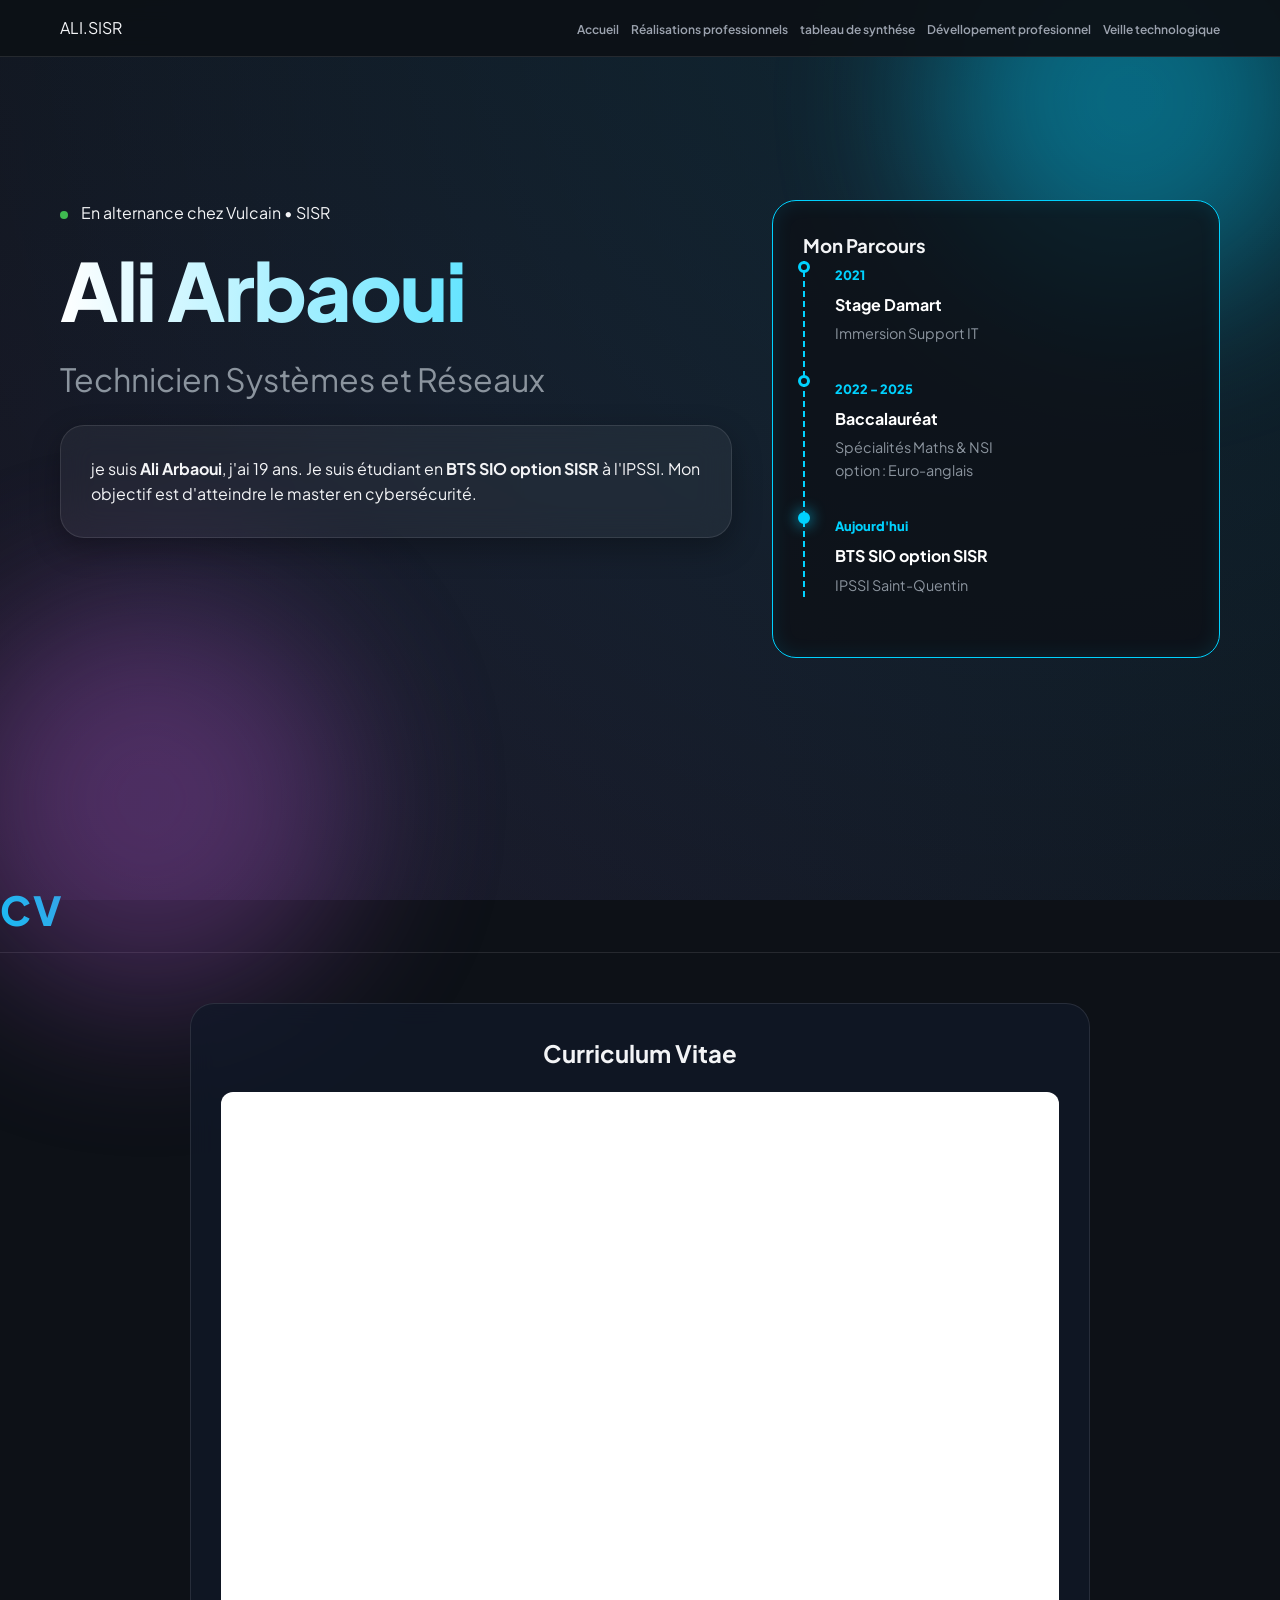
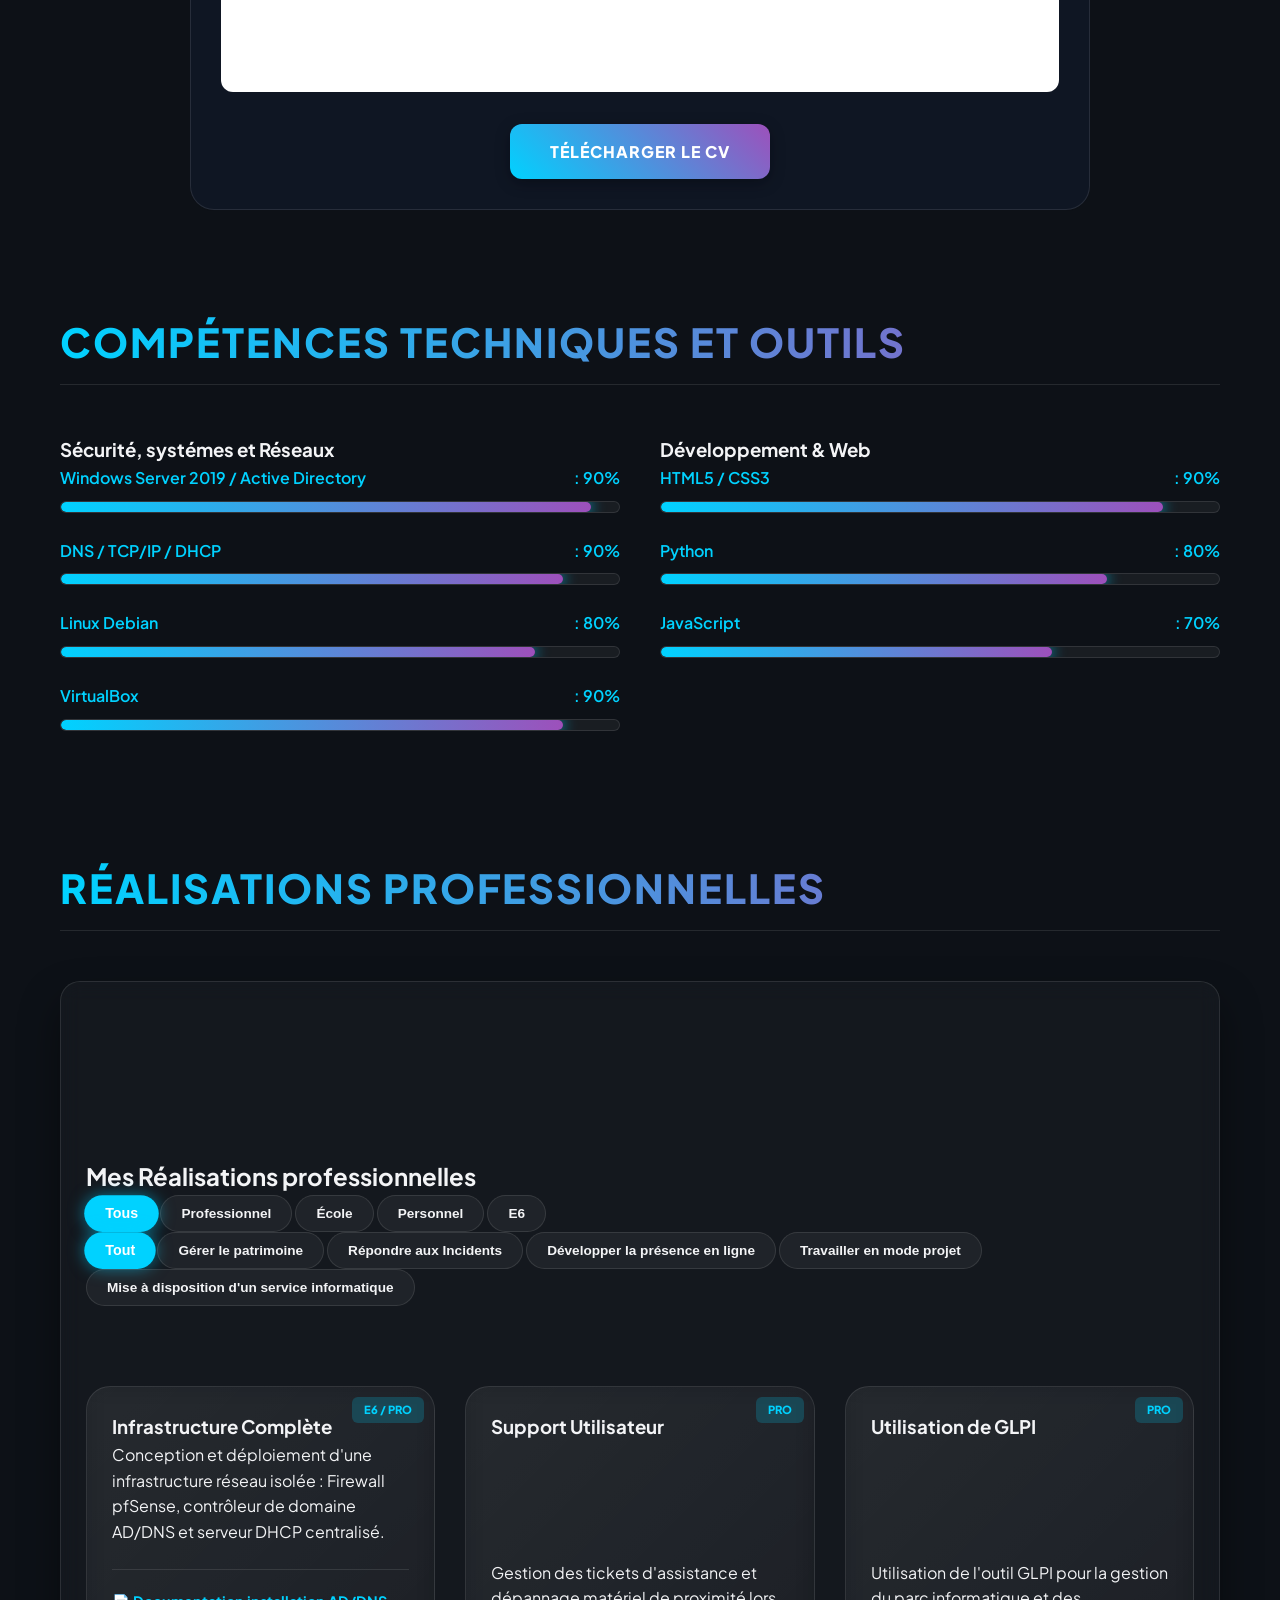
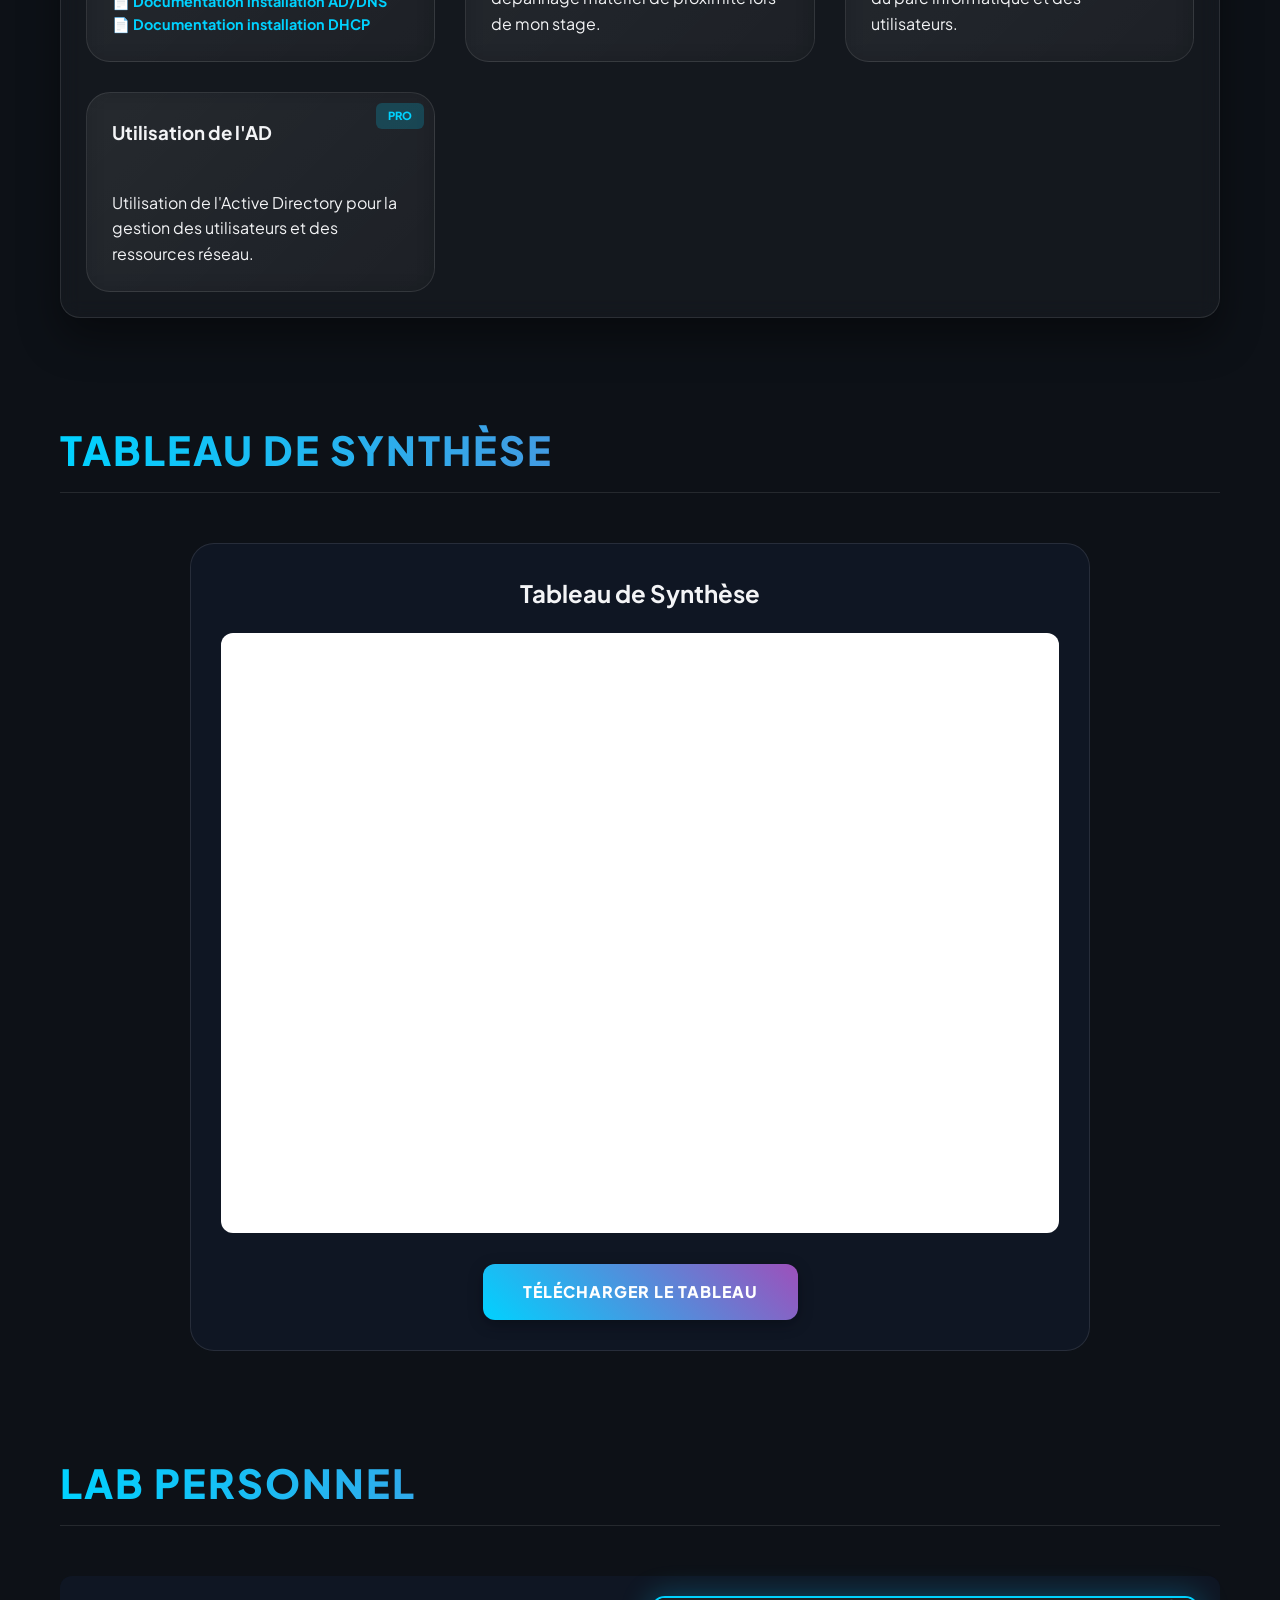
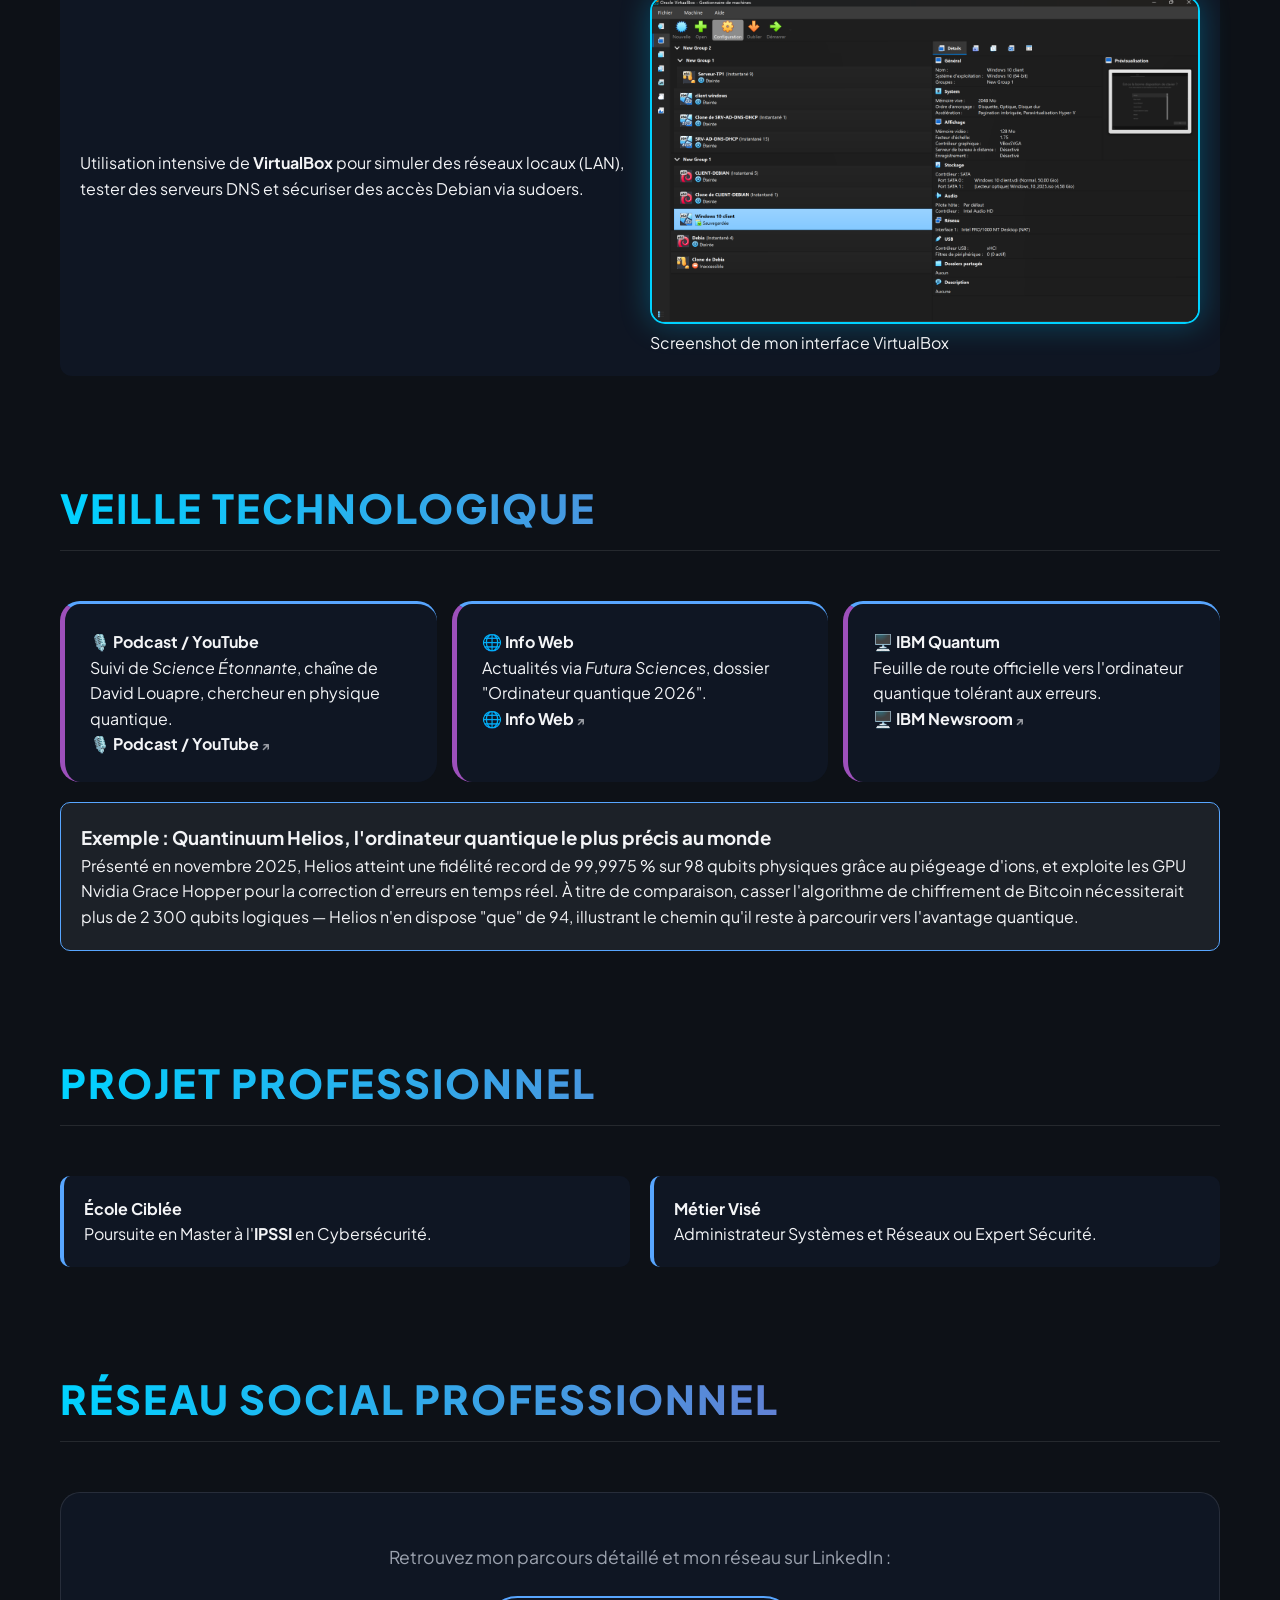
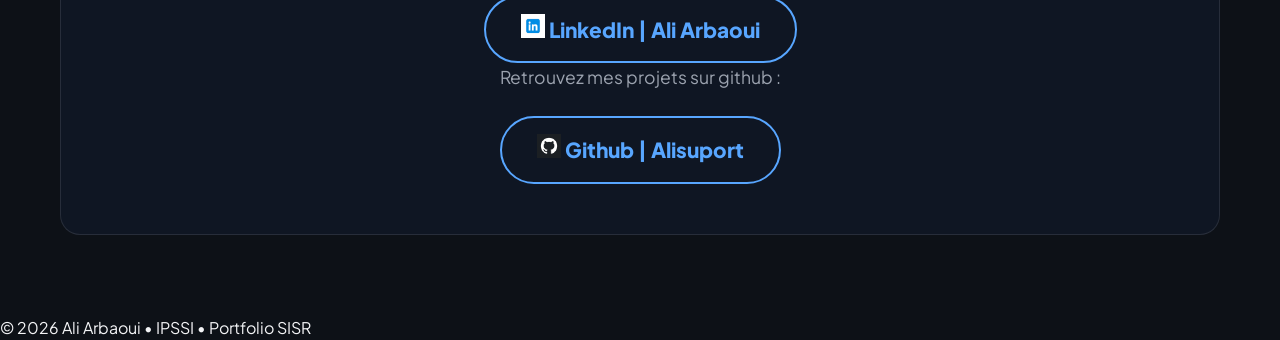
==== commit 58993744: "Rename portfolio.html to index.html" ====
--- a/index.html
+++ b/index.html
@@ -18,6 +18,7 @@
             <li><a href="#missions">Réalisations professionnels</a></li>
             <li><a href="#table-section">tableau de synthése</a></li>
             <li><a href="#labo">Dévellopement profesionnel</a></li>
+            <li><a href="#veille">Veille technologique</a></li>
         </ul>
     </div>
 </nav>
@@ -88,7 +89,7 @@
     <main class="container-wide">
         
         <section id="skills">
-            <h2 class="title-main">Compétences Techniques</h2>
+            <h2 class="title-main">Compétences Techniques et Outils</h2>
             <div class="skills-grid">
                 <div class="skill-category">
                     <h3>Sécurité, systémes et Réseaux</h3>
@@ -176,18 +177,18 @@
 
         <article class="m-card-new project-item" data-segment="ecole" data-categories="service patrimoine">
             <div class="card-header">
-                <span class="m-badge">ÉCOLE</span>
-                <h3>Inventaire GLPI</h3>
-            </div>
-            <p>Mise en place d'un outil de gestion de parc informatique pour le suivi des actifs.</p>
+                <span class="m-badge">PRO</span>
+                <h3>Utilisation de GLPI</h3>
+            </div>
+            <p>Utilisation de l'outil GLPI pour la gestion du parc informatique et des utilisateurs.</p>
         </article>
 
         <article class="m-card-new project-item" data-segment="perso" data-categories="projet">
             <div class="card-header">
-                <span class="m-badge">PERSO</span>
-                <h3>Veille Technologique</h3>
-            </div>
-            <p>Organisation d'un flux de veille sur les vulnérabilités réseaux via des outils RSS.</p>
+                <span class="m-badge">PRO</span>
+                <h3>Utilisation de l'AD</h3>
+            </div>
+            <p>Utilisation de l'Active Directory pour la gestion des utilisateurs et des ressources réseau.</p>
         </article>
 
     </div>
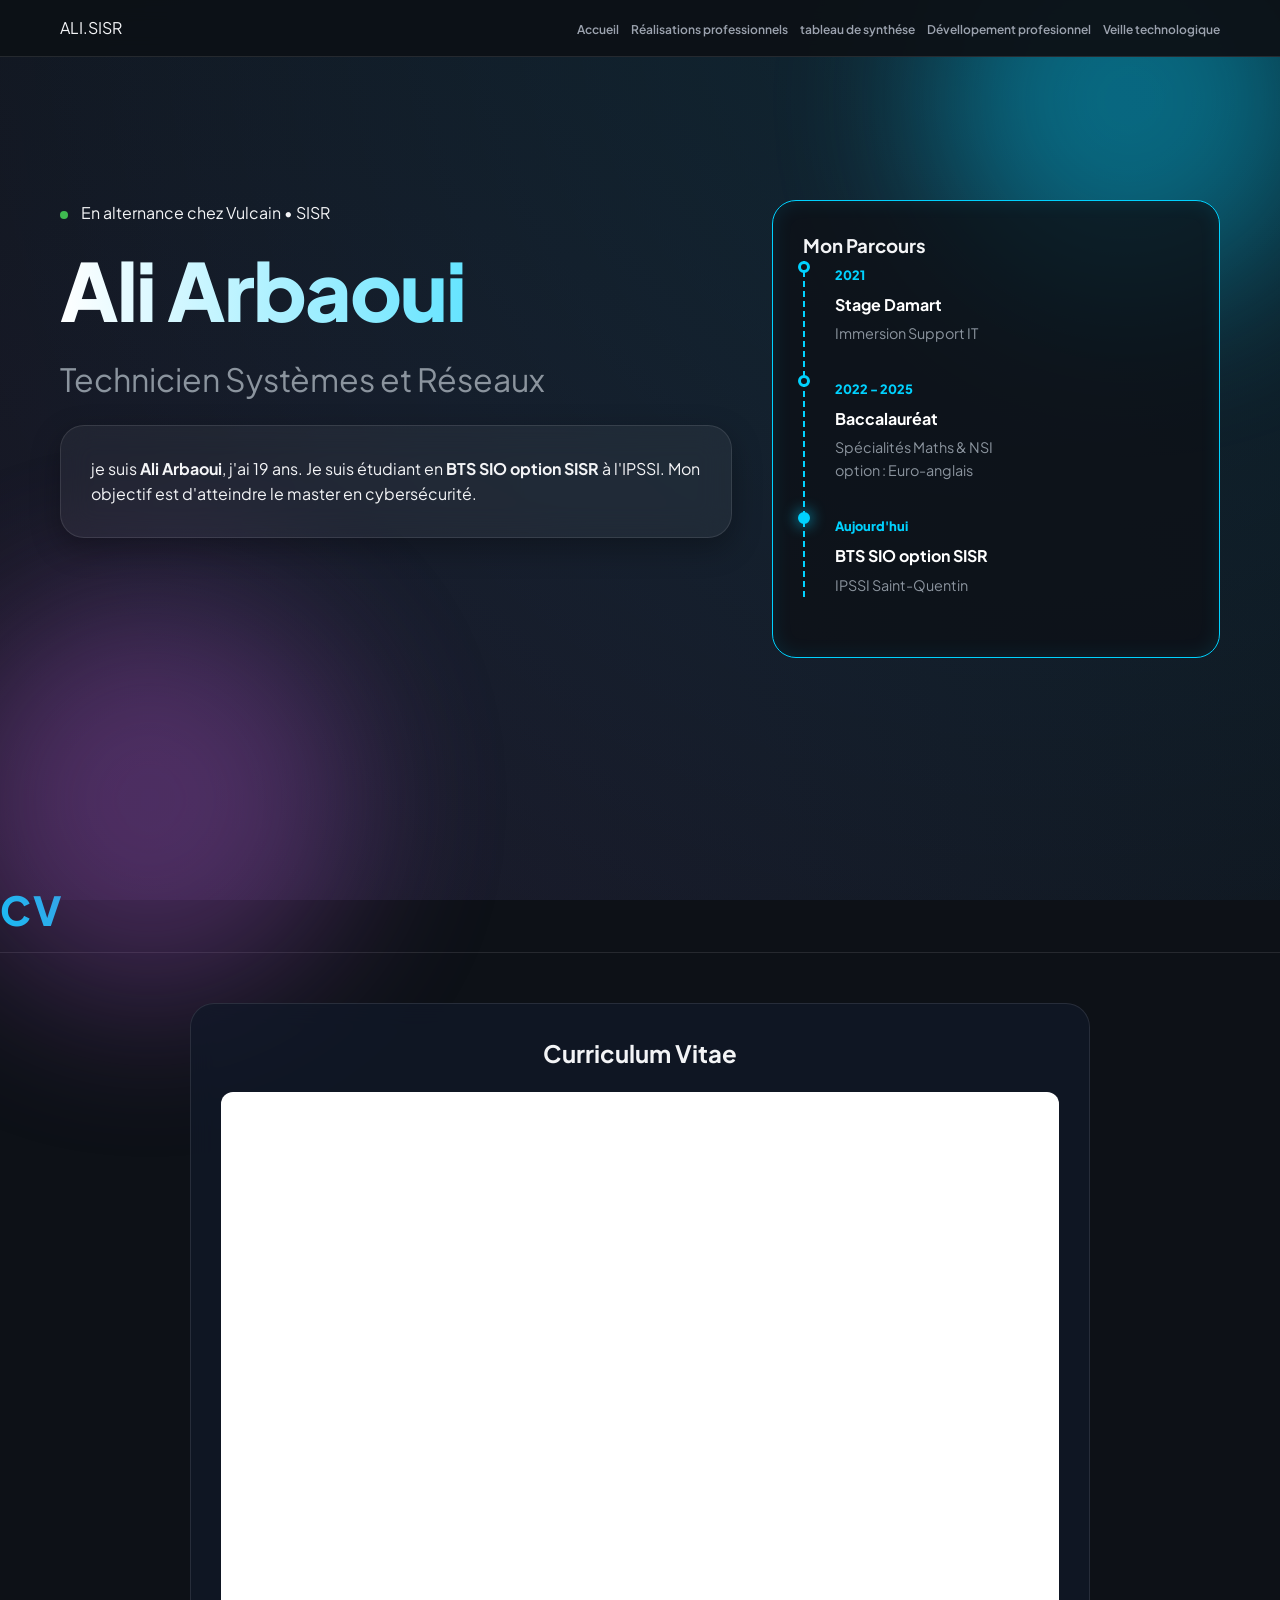
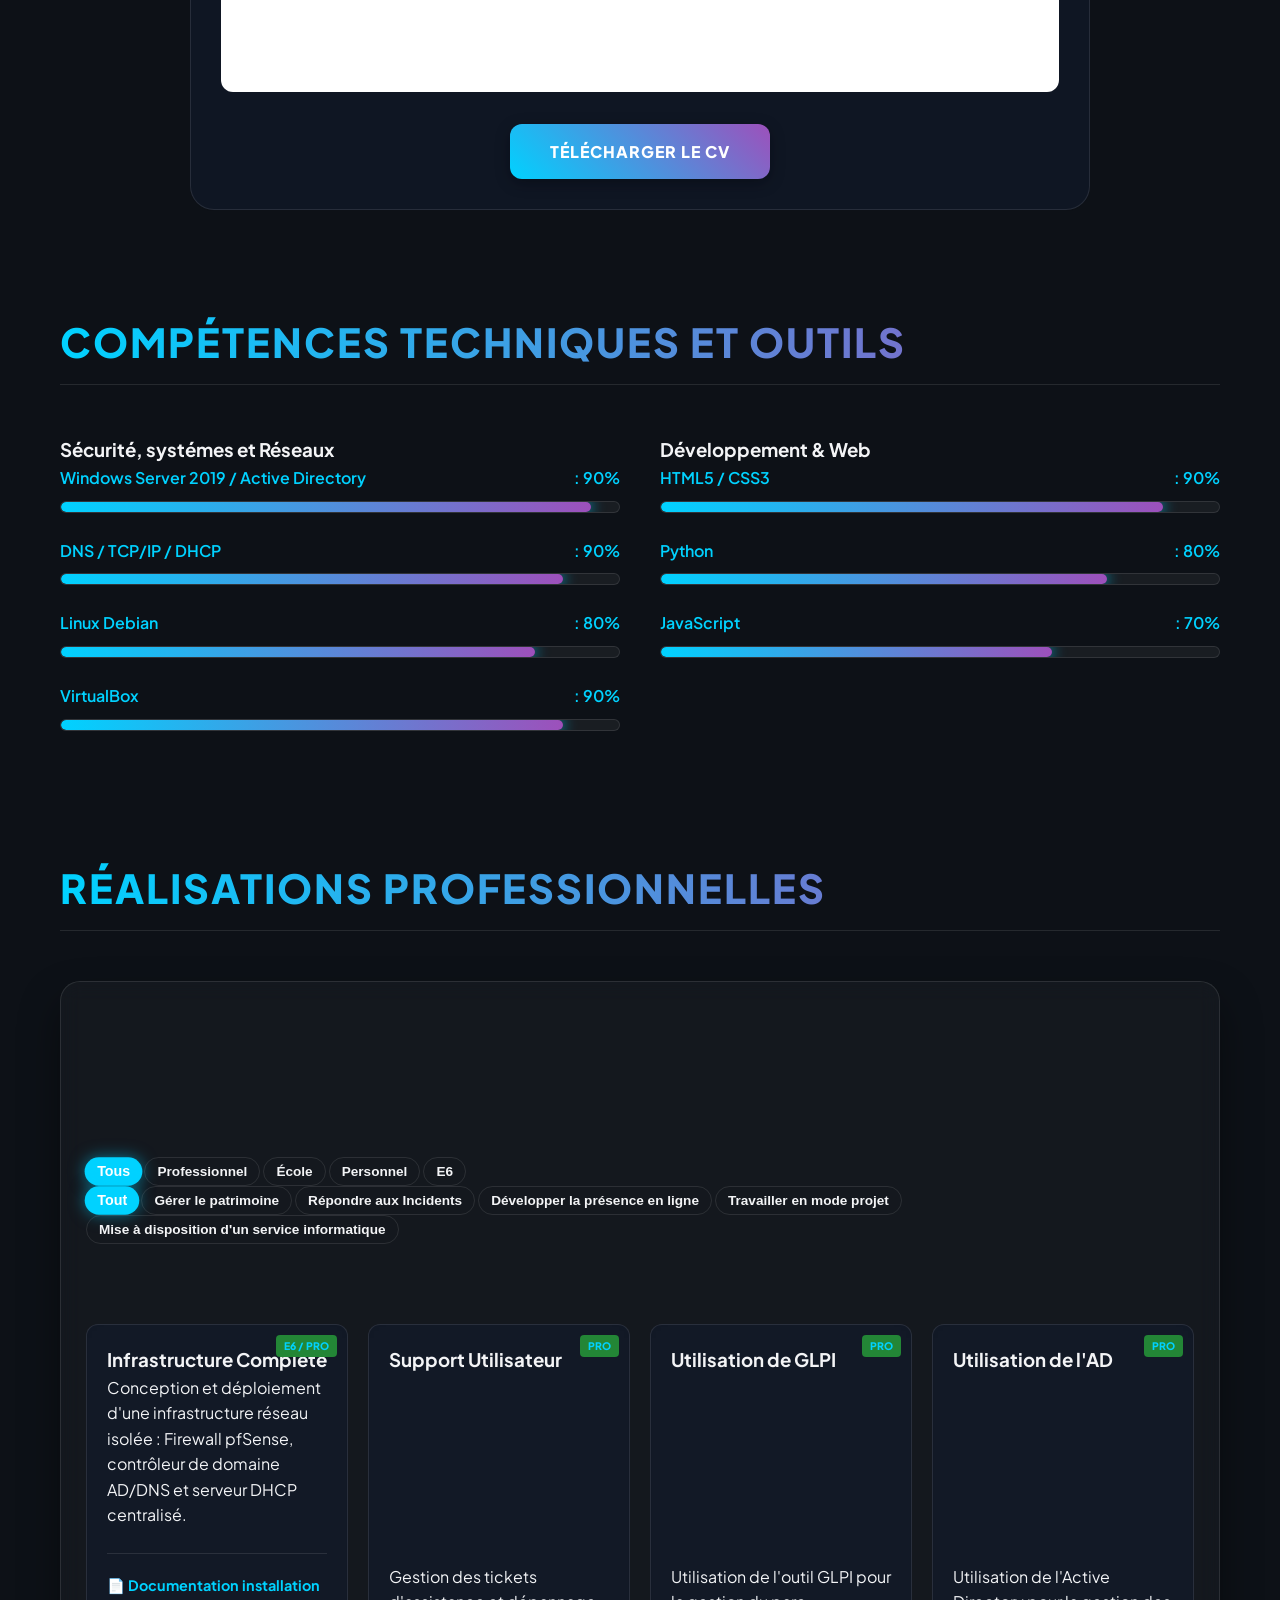
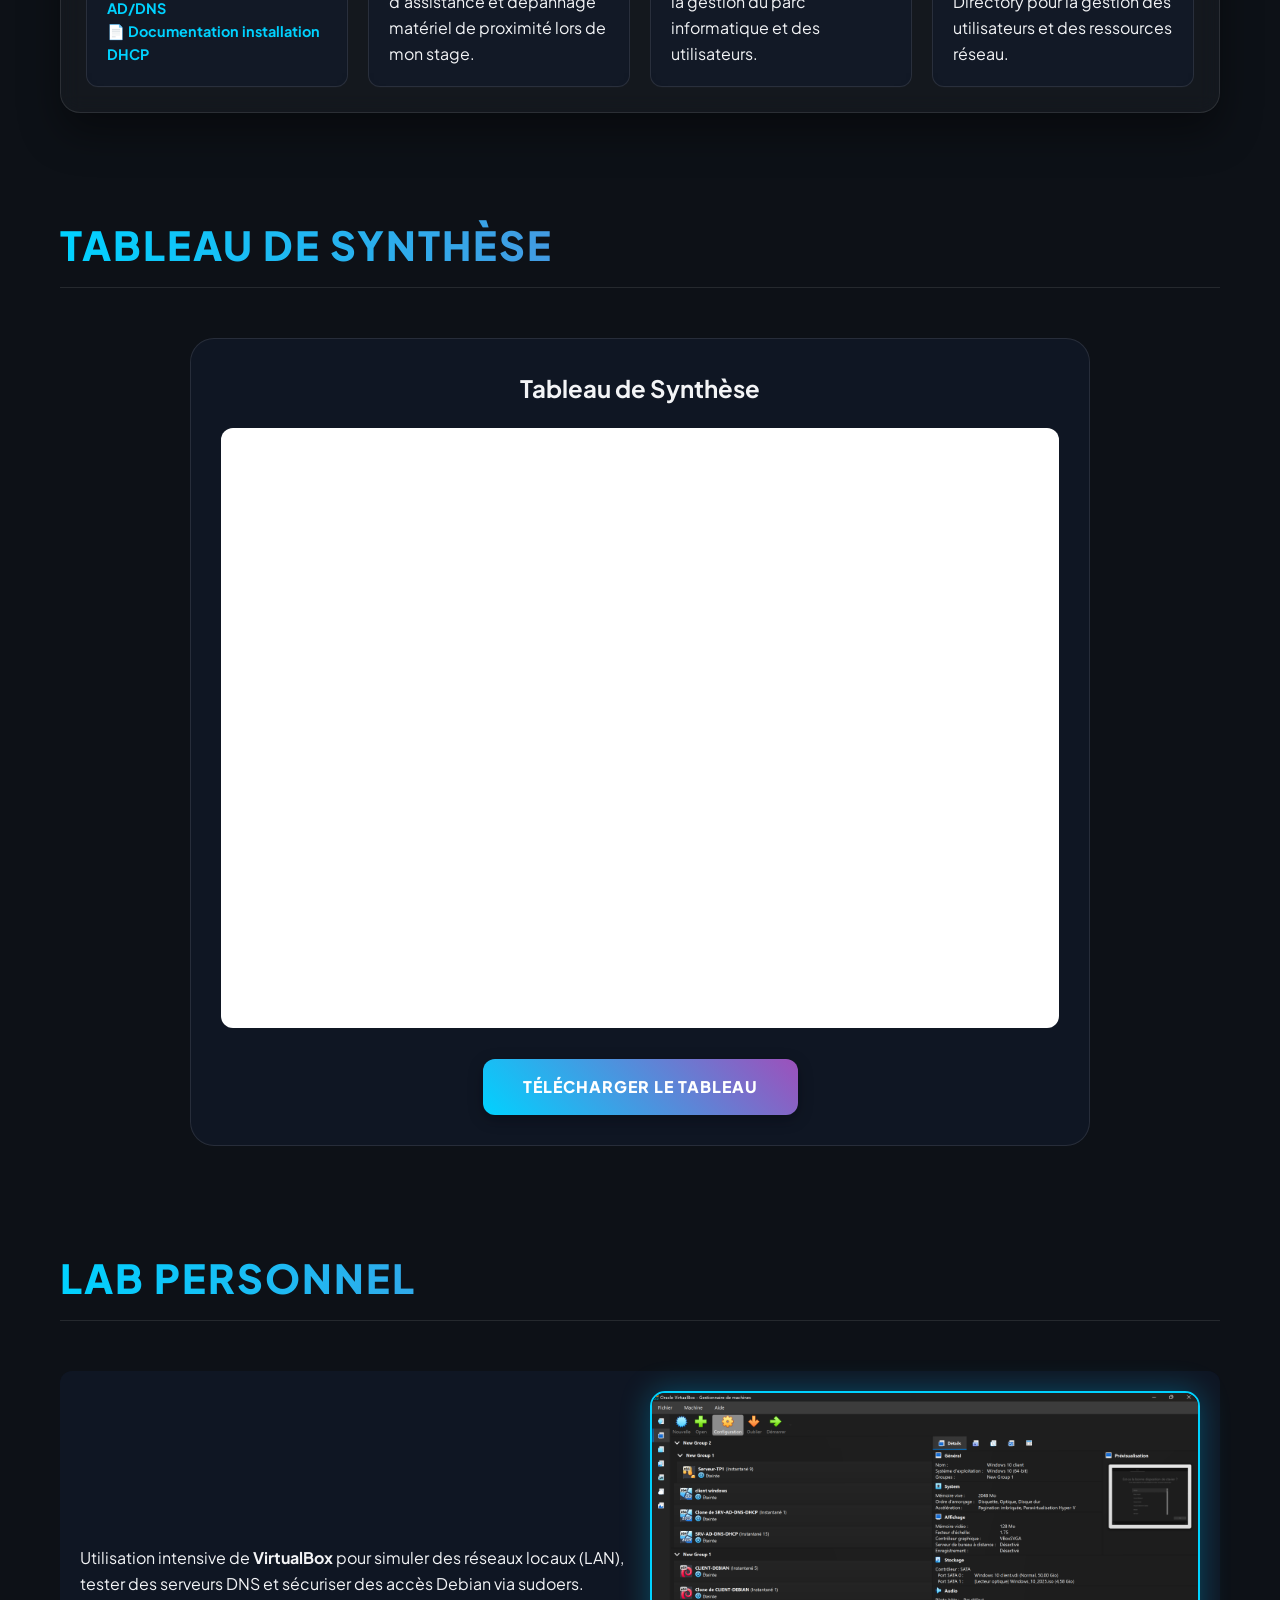
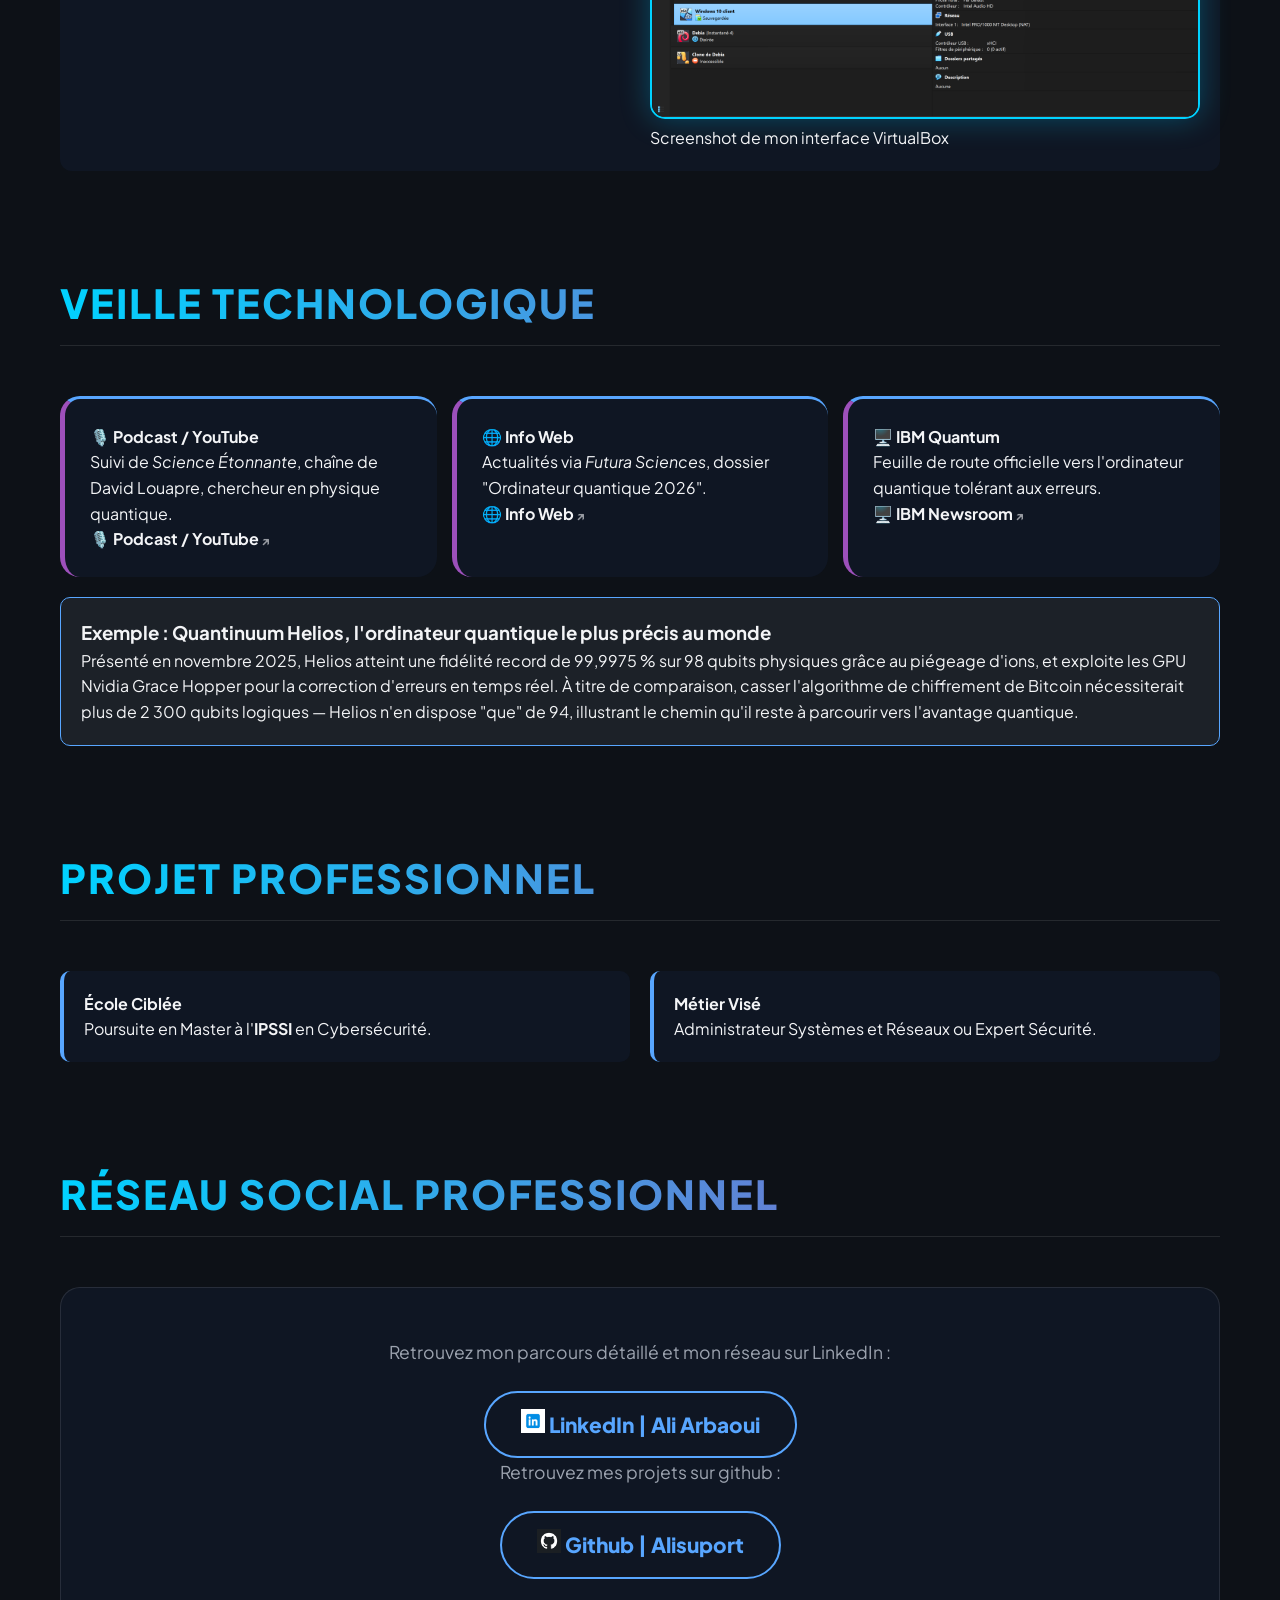
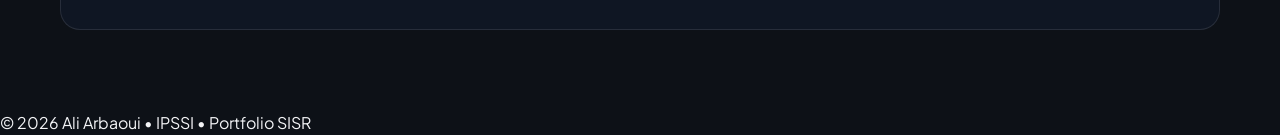
==== commit d1885f9c: "Add files via upload" ====
--- a/index.html
+++ b/index.html
@@ -5,7 +5,7 @@
     <meta name="viewport" content="width=device-width, initial-scale=1.0">
     <title>Ali Arbaoui | Portfolio SISR</title>
     <link rel="stylesheet" href="portfolio1.css">
-    <script src="script.js"></script>
+    <script src="filters.js"></script>
     <link href="https://fonts.googleapis.com/css2?family=Plus+Jakarta+Sans:wght@300;400;600;800&display=swap" rel="stylesheet">
 </head>
 <body>
@@ -19,6 +19,7 @@
             <li><a href="#table-section">tableau de synthése</a></li>
             <li><a href="#labo">Dévellopement profesionnel</a></li>
             <li><a href="#veille">Veille technologique</a></li>
+            
         </ul>
     </div>
 </nav>
@@ -133,7 +134,6 @@
 
     <div class="filter-wrapper">
         <header class="text-center mb-16">
-            <h2 class="text-4xl md:text-5xl font-black uppercase tracking-tighter">Mes   <span class="text-gradient">Réalisations professionnelles</span></h2>
             
             <div class="mt-12 flex justify-center gap-6 flex-wrap">
                 <button class="filter-btn ctx-btn active text-xs font-bold uppercase tracking-widest" onclick="filterMissions('ctx', 'all', this)">Tous</button>
@@ -153,43 +153,39 @@
             </div>
         </header>
 
-    <div class="mission-grid-flex">
-        
-        <article class="m-card-new project-item" data-segment="pro e6" data-categories="patrimoine service incidents">
-            <div class="card-header">
-                <span class="m-badge">E6 / PRO</span>
-                <h3>Infrastructure Complète</h3>
-            </div>
-            <p>Conception et déploiement d'une infrastructure réseau isolée : Firewall pfSense, contrôleur de domaine AD/DNS et serveur DHCP centralisé.</p>
-            <div class="project-docs">
-                <a href="./documentation-AD.docx" target="_blank" class="btn-doc-link">📄 Documentation installation AD/DNS</a>
-                 <a href="./documentation-DHCP.docx" target="_blank" class="btn-doc-link">📄 Documentation installation DHCP</a>
-            </div>
-        </article>
-
-        <article class="m-card-new project-item" data-segment="pro" data-categories="incidents">
-            <div class="card-header">
-                <span class="m-badge">PRO</span>
-                <h3>Support Utilisateur</h3>
-            </div>
-            <p>Gestion des tickets d'assistance et dépannage matériel de proximité lors de mon stage.</p>
-        </article>
-
-        <article class="m-card-new project-item" data-segment="ecole" data-categories="service patrimoine">
-            <div class="card-header">
-                <span class="m-badge">PRO</span>
-                <h3>Utilisation de GLPI</h3>
-            </div>
-            <p>Utilisation de l'outil GLPI pour la gestion du parc informatique et des utilisateurs.</p>
-        </article>
-
-        <article class="m-card-new project-item" data-segment="perso" data-categories="projet">
-            <div class="card-header">
-                <span class="m-badge">PRO</span>
-                <h3>Utilisation de l'AD</h3>
-            </div>
-            <p>Utilisation de l'Active Directory pour la gestion des utilisateurs et des ressources réseau.</p>
-        </article>
+    <div class="mission-grid-flex"> 
+    <article class="m-card-new project-item" data-segment="pro e6" data-categories="patrimoine service incident"> 
+        <div class="card-header"> 
+            <span class="m-badge">E6 / PRO</span> 
+            <h3>Infrastructure Complète</h3> 
+        </div> 
+        <p>Conception et déploiement d'une infrastructure réseau isolée : Firewall pfSense, contrôleur de domaine AD/DNS et serveur DHCP centralisé.</p> 
+        <div class="project-docs"> 
+            <a href="./documentation-AD.docx" target="_blank" class="btn-doc-link">📄 Documentation installation AD/DNS</a> 
+            <a href="./documentation-DHCP.docx" target="_blank" class="btn-doc-link">📄 Documentation installation DHCP</a> 
+        </div> 
+    </article> 
+    <article class="m-card-new project-item" data-segment="pro" data-categories="incident"> 
+        <div class="card-header"> 
+            <span class="m-badge">PRO</span> 
+            <h3>Support Utilisateur</h3> 
+        </div> 
+        <p>Gestion des tickets d'assistance et dépannage matériel de proximité lors de mon stage.</p> 
+    </article> 
+    <article class="m-card-new project-item" data-segment="ecole" data-categories="service patrimoine"> 
+        <div class="card-header"> 
+            <span class="m-badge">PRO</span> 
+            <h3>Utilisation de GLPI</h3> 
+        </div> 
+        <p>Utilisation de l'outil GLPI pour la gestion du parc informatique et des utilisateurs.</p> 
+    </article> 
+    <article class="m-card-new project-item" data-segment="perso" data-categories="projet"> 
+        <div class="card-header"> 
+            <span class="m-badge">PRO</span> 
+            <h3>Utilisation de l'AD</h3> 
+        </div> 
+        <p>Utilisation de l'Active Directory pour la gestion des utilisateurs et des ressources réseau.</p> 
+    </article> 
 
     </div>
 </section>
--- a/portfolio1.css
+++ b/portfolio1.css
@@ -38,6 +38,7 @@
 .mission-grid-flex { display: grid; grid-template-columns: repeat(auto-fit, minmax(250px, 1fr)); gap: 20px; }
 .m-card-new { background: var(--card); padding: 20px; border-radius: 12px; border: 1px solid var(--border); position: relative; }
 .m-badge { position: absolute; top: 10px; right: 10px; font-size: 0.65rem; padding: 3px 8px; border-radius: 4px; background: #238636; font-weight: 800; }
+
 
 /* LABO & VEILLE */
 .lab-container { display: grid; grid-template-columns: 1fr 1fr; gap: 20px; align-items: center; background: var(--card); padding: 20px; border-radius: 12px; }
@@ -948,3 +949,57 @@
     font-size: 0.8rem;
     opacity: 0.6;
 }
+
+/* ===== Boutons de filtre : uniquement ce qui est nécessaire ===== */
+.filter-btn {
+    position: relative;
+    z-index: 1;
+    background: transparent;
+    border: 1px solid var(--border);
+    color: var(--text);
+    padding: 6px 12px;
+    border-radius: 20px;
+    cursor: pointer;
+    pointer-events: auto;
+    user-select: none;
+    -webkit-tap-highlight-color: transparent;
+    transition: background 0.2s ease, border-color 0.2s ease, color 0.2s ease;
+}
+
+.filter-btn:hover {
+    border-color: var(--primary);
+}
+
+.filter-btn.active {
+    background: var(--primary);
+    border-color: var(--primary);
+    color: #fff;
+}
+
+/* ===== Grille des missions (inchangée) ===== */
+.mission-grid-flex {
+    display: grid;
+    grid-template-columns: repeat(auto-fit, minmax(250px, 1fr));
+    gap: 20px;
+}
+
+/* ===== Cartes (inchangées) ===== */
+.m-card-new {
+    background: var(--card);
+    padding: 20px;
+    border-radius: 12px;
+    border: 1px solid var(--border);
+    position: relative;
+}
+
+.m-badge {
+    position: absolute;
+    top: 10px;
+    right: 10px;
+    font-size: 0.65rem;
+    padding: 3px 8px;
+    border-radius: 4px;
+    background: #238636;
+    font-weight: 800;
+    pointer-events: none;
+}
